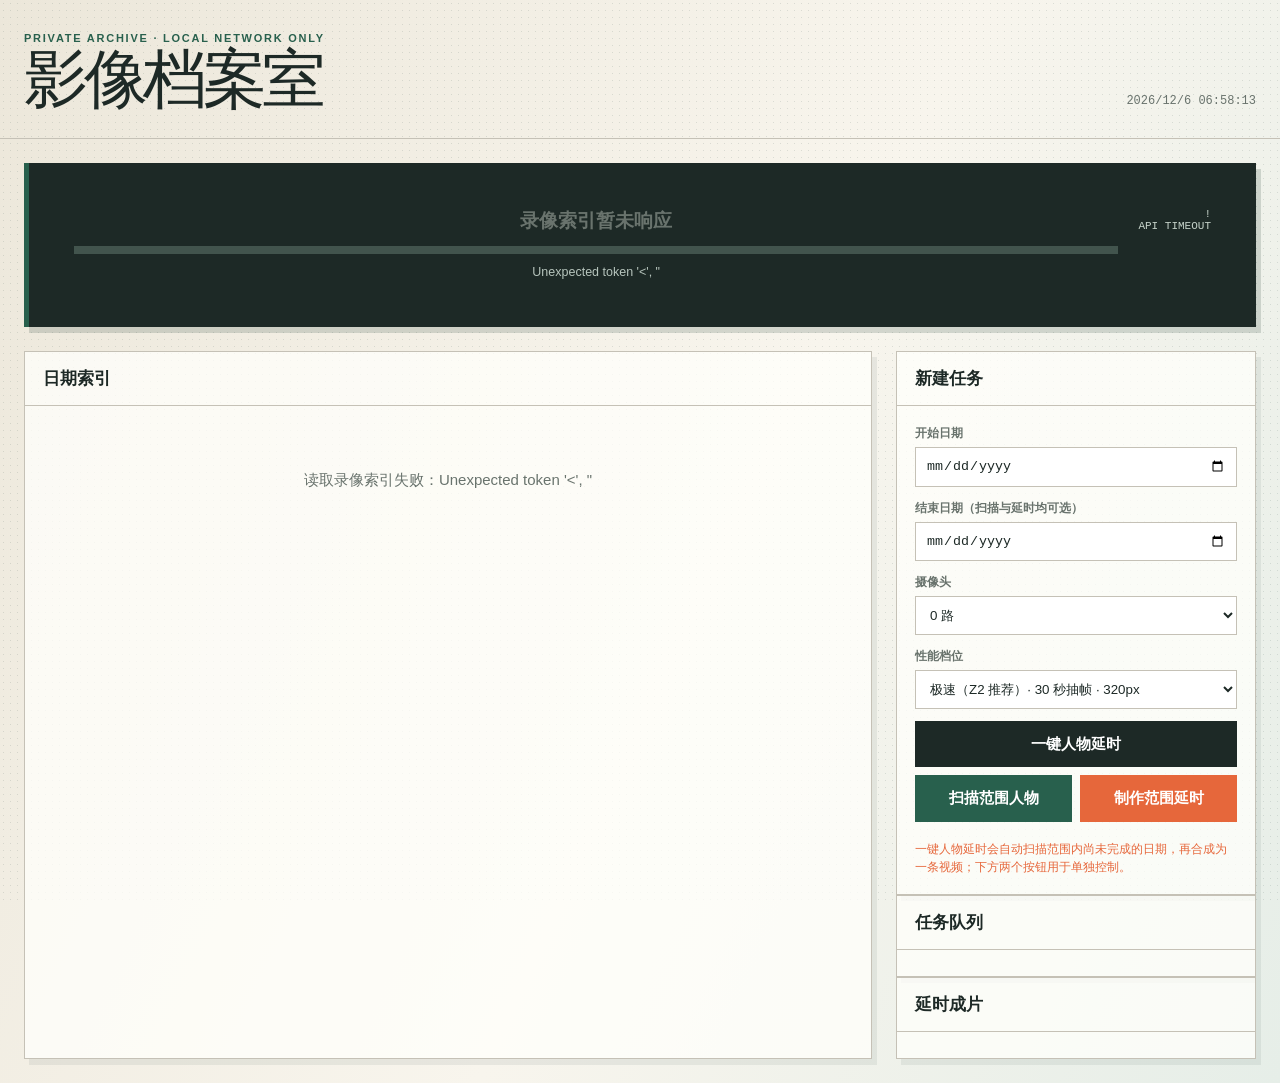
==== app/web/index.html @ 2af77c61 "Surface completed timelapse videos" ====
<!doctype html>
<html lang="zh-CN">
<head>
  <meta charset="utf-8"><meta name="viewport" content="width=device-width,initial-scale=1"><title>影像档案室</title>
  <style>
    :root{--ink:#1d2926;--paper:#f5f1e8;--line:#c5c1b6;--moss:#28604d;--sun:#e6673b;--cream:#fffdf7;--muted:#69736d;--gold:#edbd62}*{box-sizing:border-box}body{margin:0;background:linear-gradient(115deg,#ece7da,#f8f5ed 55%,#e6eee8);color:var(--ink);font:15px/1.5 "Avenir Next","PingFang SC",sans-serif}body:before{content:"";position:fixed;inset:0;opacity:.14;pointer-events:none;background-image:radial-gradient(#315047 .65px,transparent .7px);background-size:7px 7px}header{position:relative;padding:30px max(24px,calc((100vw - 1280px)/2));display:flex;justify-content:space-between;align-items:end;border-bottom:1px solid var(--line)}.eyebrow{color:var(--moss);font-size:11px;font-weight:800;letter-spacing:.16em}.clock{font:12px monospace;color:var(--muted)}h1{font:clamp(38px,5vw,66px)/.88 "Iowan Old Style","Palatino Linotype",serif;letter-spacing:-.07em;margin:5px 0 0}main{position:relative;max-width:1280px;margin:auto;padding:24px;display:grid;grid-template-columns:minmax(0,1fr) 360px;gap:24px}.panel{background:rgba(255,255,252,.76);border:1px solid var(--line);box-shadow:5px 6px 0 rgba(48,71,61,.08)}.panel h2{margin:0;padding:15px 18px;border-bottom:1px solid var(--line);font:700 17px "Iowan Old Style",serif}.mission{grid-column:1/-1;background:var(--ink);color:#f6f1e6;padding:20px 22px;display:grid;grid-template-columns:1fr auto;gap:20px;border-left:5px solid var(--sun);box-shadow:5px 6px 0 rgba(48,71,61,.18)}.mission.empty{border-left-color:var(--moss)}.mission b{font:700 19px "Iowan Old Style",serif}.mission small{color:#b7c5bd}.progress{height:8px;background:#42544d;margin:12px 0 6px;overflow:hidden}.progress i{display:block;height:100%;background:linear-gradient(90deg,var(--gold),var(--sun));transition:width .35s}.metric{text-align:right;font:700 34px/1 "Iowan Old Style",serif}.metric small{display:block;font:11px monospace;color:#c6d3ca}.dates{display:grid;grid-template-columns:repeat(auto-fill,minmax(150px,1fr));gap:1px;background:var(--line)}button{font:inherit}.date{padding:15px;border:0;background:var(--paper);text-align:left;cursor:pointer;transition:.16s}.date:hover,.date.active{background:#dceade;transform:translate(-2px,-2px);box-shadow:3px 3px 0 var(--moss)}.date strong{display:block;font:600 17px "Iowan Old Style",serif}.date small{color:var(--muted)}.state{display:inline-block;margin:5px 0 2px;padding:2px 6px;border-radius:99px;font:800 10px/1.25 "Avenir Next","PingFang SC",sans-serif;letter-spacing:.03em;background:#e6e6df;color:#52625a}.state.completed{background:#b6d9be;color:#174d37}.state.partial{background:#f7d49d;color:#704f12}.state.scanning{background:#f3b3a0;color:#77341f}.state.queued{background:#d6e3ef;color:#31546e}.state.exported{background:#f8d9a0;color:#704509}.details{min-height:320px;padding:18px}.empty{color:var(--muted);padding:45px;text-align:center}.event{display:grid;grid-template-columns:112px 1fr;gap:12px;padding:10px 0;border-bottom:1px dashed var(--line)}.event img{width:112px;height:68px;object-fit:cover;background:#d8d5ca}video{width:100%;max-height:360px;background:#17231f;margin:8px 0}.form{padding:18px;display:grid;gap:12px}label{display:grid;gap:5px;color:var(--muted);font-size:12px;font-weight:700}select,input{padding:10px;border:1px solid var(--line);background:white;color:var(--ink)}.actions{display:grid;grid-template-columns:1fr 1fr;gap:8px}.action{border:0;padding:12px;color:white;background:var(--moss);font-weight:800;cursor:pointer}.action.export{background:var(--sun)}button:disabled{opacity:.45;cursor:not-allowed}.notice{margin:0 18px 18px;color:var(--sun);font-size:12px}.tasks,.timelapses{padding:8px 18px 18px;max-height:390px;overflow:auto}.task,.timelapse{padding:12px 0;border-bottom:1px dashed var(--line)}.task b,.timelapse b{font-size:13px}.timelapse{display:grid;grid-template-columns:1fr auto;gap:8px;align-items:center}.timelapse small{display:block;color:var(--muted);font:11px monospace}.watch{padding:5px 8px;border:1px solid var(--moss);color:var(--moss);font-size:11px;font-weight:800;text-decoration:none;white-space:nowrap}.tag{padding:2px 6px;border-radius:99px;font-size:10px;background:#e6e6df}.tag.running{background:#f7d49d}.tag.completed{background:#b6d9be}.tag.failed,.tag.cancelled,.tag.interrupted{background:#f2b6a5}.cancel{float:right;border:1px solid var(--sun);color:var(--sun);background:transparent;padding:3px 7px;cursor:pointer;font-size:11px}.mini{display:flex;justify-content:space-between;gap:8px;font:11px monospace;color:var(--muted);margin-top:6px}@media(max-width:800px){main{grid-template-columns:1fr}.mission{grid-template-columns:1fr}.metric{text-align:left}header{align-items:start;flex-direction:column;gap:12px}}
  </style>
</head>
<body>
  <header><div><div class="eyebrow">PRIVATE ARCHIVE · LOCAL NETWORK ONLY</div><h1>影像档案室</h1></div><div class="clock" id="clock"></div></header>
  <main>
    <section id="mission" class="mission empty"><div><b>等待你的第一项指令</b><div class="progress"><i style="width:0%"></i></div><small>选择日期并开始扫描，系统会显示实时进度和预计剩余时间。</small></div><div class="metric">—<small>NO ACTIVE TASK</small></div></section>
    <section class="panel"><h2>日期索引 <small id="dateCount"></small></h2><div class="dates" id="dates"></div><div class="details" id="details"><div class="empty">正在读取录像日期索引…</div></div></section>
    <aside>
      <section class="panel"><h2>新建任务</h2><div class="form"><label>开始日期<input id="dateSelect" type="date"></label><label>结束日期（扫描与延时均可选）<input id="endDate" type="date"></label><label>摄像头<select id="cameraSelect"><option value="0">0 路</option><option value="10">10 路</option><option value="legacy">历史录像（无摄像头编号）</option></select></label><label>性能档位<select id="profile"><option value="turbo" selected>极速（Z2 推荐）· 30 秒抽帧 · 320px</option><option value="balanced">平衡 · 10 秒抽帧 · 416px</option><option value="precise">精细 · 5 秒抽帧 · 640px</option></select></label><div class="actions"><button class="action oneclick" id="timelapse" style="grid-column:1/-1;background:#1d2926">一键人物延时</button><button class="action" id="scan">扫描范围人物</button><button class="action export" id="export">制作范围延时</button></div></div><p class="notice" id="notice">一键人物延时会自动扫描范围内尚未完成的日期，再合成为一条视频；下方两个按钮用于单独控制。</p></section>
      <section class="panel"><h2>任务队列</h2><div class="tasks" id="tasks"></div></section>
      <section class="panel"><h2>延时成片 <small id="timelapseCount"></small></h2><div class="timelapses" id="timelapses"></div></section>
    </aside>
  </main>
  <script>
    let overview={dates:[],tasks:[],profiles:{},diagnostics:{}},selected='',detailSignature='';const $=s=>document.querySelector(s),fmt=d=>`${d.slice(0,4)}.${d.slice(4,6)}.${d.slice(6)}`,inputDate=d=>`${d.slice(0,4)}-${d.slice(4,6)}-${d.slice(6)}`;
    const time=s=>s==null?'计算中':s<60?`${Math.ceil(s)} 秒`:`${Math.floor(s/60)} 分 ${Math.ceil(s%60)} 秒`;
    const elapsed=(task,progress)=>Math.max(progress?.elapsed_seconds||0,(Date.now()-new Date(task.created_at).getTime())/1000,0);
    async function api(url,opts={}){const controller=new AbortController(),timer=setTimeout(()=>controller.abort(),15000);try{const r=await fetch(url,{...opts,signal:controller.signal,cache:'no-store'}),d=await r.json();if(!r.ok)throw Error(d.error||'请求失败');return d}finally{clearTimeout(timer)}}
    async function load(){try{overview=await api('/api/overview');render();const day=overview.dates.find(item=>item.date===selected),signature=day&&`${day.events}:${day.ready}:${day.scan_status}`;if(selected&&signature&&signature!==detailSignature)showDate(selected)}catch(e){const message=e.name==='AbortError'?'接口 15 秒未响应。请打开 /api/health 检查容器状态，或查看容器日志。':e.message;$('#mission').className='mission empty';$('#mission').innerHTML=`<div><b>录像索引暂未响应</b><div class="progress"><i style="width:0%"></i></div><small>${message}</small></div><div class="metric">!<small>API TIMEOUT</small></div>`;$('#details').innerHTML=`<div class="empty">读取录像索引失败：${message}</div>`}}
    function active(){return overview.tasks.find(t=>t.status==='running')}
    function render(){const run=active(),p=run?.progress||{},phase=p.phase==='exporting'?'正在合成延时视频':p.phase==='starting'?'正在准备扫描':'正在扫描人物',d=overview.diagnostics||{},visible=overview.dates.slice(0,60),source=overview.indexing?`${d.message||'正在后台建立录像索引…'} 页面会自动刷新。`:d.available?`容器看到 ${d.mp4_files||0} 个 MP4，其中 ${d.recognized_files||0} 个文件名可识别。`:`${d.message||'录像源诊断尚未返回'}`;$('#mission').className='mission'+(run?'':' empty');$('#mission').innerHTML=run?`<div><b>${phase} · ${fmt(run.date)}${run.camera?' · '+run.camera+'路':''}</b><div class="progress"><i style="width:${p.percent||0}%"></i></div><small>${p.current_file||'正在准备文件…'}<br>文件 ${p.file_index||0}/${p.total_files||'?'} · 抽帧 ${p.samples||p.frames||0}/${p.estimated_samples||'?'} · YOLO ${p.yolo_inferences||0} 次 · ETA ${time(p.eta_seconds)}</small></div><div class="metric">${p.percent??0}%<small id="elapsed">${time(elapsed(run,p))} 已运行</small></div>`:`<div><b>${overview.indexing?'正在建立录像索引':'等待你的第一项指令'}</b><div class="progress"><i style="width:${overview.indexing?35:0}%"></i></div><small>${source}</small></div><div class="metric">${overview.indexing?'…':'—'}<small>${overview.indexing?'INDEXING':'NO ACTIVE TASK'}</small></div>`;$('#dateCount').textContent=overview.dates.length?`· 最近 60 / 共 ${overview.dates.length} 天`:'';$('#dates').innerHTML=visible.map(d=>`<button class="date ${d.date===selected?'active':''}" data-date="${d.date}"><strong>${fmt(d.date)}</strong><small>${d.ready?`${d.events} 个事件 · ${d.cameras.join('/')} 路`:'待扫描'}</small></button>`).join('')||`<div class="empty">${overview.indexing?'正在读取历史录像日期，完成后会自动显示。':`未建立日期索引。${source}`}</div>`;if(!$('#dateSelect').value&&overview.dates[0])$('#dateSelect').value=inputDate(overview.dates[0].date);$('#tasks').innerHTML=overview.tasks.map(t=>{const q=t.progress||{};return `<div class="task"><b>${t.kind==='scan'?'人物扫描':'延时导出'} · ${fmt(t.date)}${t.camera?' · '+t.camera+'路':''}</b>${t.status==='running'?`<button class="cancel" data-cancel="${t.id}">取消</button>`:''}<br><span class="tag ${t.status}">${t.status}</span> <small>${t.created_at}</small>${t.status==='running'?`<div class="mini"><span>${q.current_file||'准备中'}</span><span>${q.percent??0}%</span></div>`:''}</div>`}).join('')||'<div class="empty">尚无任务</div>';document.querySelectorAll('[data-date]').forEach(x=>x.onclick=()=>showDate(x.dataset.date));document.querySelectorAll('[data-cancel]').forEach(x=>x.onclick=()=>cancel(x.dataset.cancel));$('#scan').disabled=!!run||overview.indexing;$('#export').disabled=!!run||overview.indexing}
    async function showDate(date,offset=0){selected=date;$('#dateSelect').value=inputDate(date);render();const data=await api('/api/date/'+date);const groups=data.events.events||{};const events=Object.entries(groups).flatMap(([camera,list])=>list.map(e=>({...e,camera}))).sort((a,b)=>b.start.localeCompare(a.start)),page=events.slice(offset,offset+50);const clips=data.exports.map(item=>`<video controls preload="metadata" src="/media/${encodeURIComponent(item.name)}"></video><small>${rangeLabel(item)} · ${item.camera} 路 · ${fileSize(item.size_bytes)}</small>`).join('');const rows=page.map(e=>`<div class="event"><img loading="lazy" src="/media/${e.thumbnail}" alt="事件缩略图"><div><b>${e.camera} 路 · ${e.start.slice(11)} — ${e.end.slice(11)}</b><br><small>检测命中 ${e.hits} 次</small></div></div>`).join('');const more=offset+page.length<events.length?`<button class="action" id="moreEvents">加载更多（已显示 ${offset+page.length}/${events.length}）</button>`:'';$('#details').innerHTML=`<h2>${fmt(date)} · 人物事件 ${events.length} 段</h2>${clips||''}<div>${rows||'<div class="empty">尚未扫描或没有检测到人物</div>'}</div>${more}`;const day=overview.dates.find(item=>item.date===date);detailSignature=day&&`${day.events}:${day.ready}:${day.scan_status}`;const button=$('#moreEvents');if(button)button.onclick=()=>showDate(date,offset+50)}
    async function task(kind){try{const date=$('#dateSelect').value.replaceAll('-',''),end_date=$('#endDate').value.replaceAll('-','');if(!date)throw Error('请选择开始日期');$('#notice').textContent='正在创建任务…';const result=await api('/api/tasks',{method:'POST',headers:{'Content-Type':'application/json'},body:JSON.stringify({kind,date,end_date,camera:$('#cameraSelect').value,profile:$('#profile').value})});$('#notice').textContent=kind==='timelapse'?`一键计划已创建：先扫描 ${result.scan_created} 个日期，再合成 1 条范围延时视频。`:kind==='scan'?`已将 ${result.created} 个有录像的日期加入扫描队列。`:`已将 ${result.dates.length} 个日期的事件合并到延时任务。`;await load()}catch(e){$('#notice').textContent=e.message}}
    async function cancel(id){if(!confirm('确定停止当前任务吗？已完成的结果会保留。'))return;try{await api('/api/tasks/'+id,{method:'DELETE'});$('#notice').textContent='正在停止任务…';await load()}catch(e){$('#notice').textContent=e.message}}
    $('#timelapse').onclick=()=>task('timelapse');$('#scan').onclick=()=>task('scan');$('#export').onclick=()=>task('export');$('#dateSelect').onchange=()=>{const date=$('#dateSelect').value.replaceAll('-','');if(date)showDate(date)};setInterval(load,5000);load();setInterval(()=>{const run=active();if(run&&$('#elapsed'))$('#elapsed').textContent=`${time(elapsed(run,run.progress))} 已运行`;$('#clock').textContent=new Date().toLocaleString('zh-CN',{hour12:false})},1000);
  </script>
  <script>
    const baseRender=render;
    const scanStateText=d=>{const count=d.total_files?` · ${d.processed_files}/${d.total_files} 文件`:'';return d.scan_status==='completed'?`已完成${count}`:d.scan_status==='partial'?`部分完成${count}`:d.scan_status==='scanning'?`扫描中${count}`:d.scan_status==='queued'?'已排队':'待扫描'};
    render=()=>{baseRender();document.querySelectorAll('[data-date]').forEach(button=>{const day=overview.dates.find(item=>item.date===button.dataset.date),note=button.querySelector('small');if(!day)return;const badge=document.createElement('span');badge.className=`state ${day.scan_status}`;badge.textContent=scanStateText(day);note.before(badge);note.textContent=day.events?`${day.events} 个事件 · ${day.cameras.join('/')} 路`:'尚未检测到人物事件'});const selectedDay=overview.dates.find(item=>item.date===$('#dateSelect').value.replaceAll('-',''));$('#scan').disabled=!!active()||['completed','queued','scanning'].includes(selectedDay?.scan_status)};
    const renderWithStates=render;render=()=>{renderWithStates();$('#timelapse').disabled=!!active();$('#export').disabled=!!active()};
    const renderWithLibrary=render;
    const rangeLabel=item=>item.start_date===item.end_date?fmt(item.start_date):`${fmt(item.start_date)} — ${fmt(item.end_date)}`;
    const fileSize=size=>size>=1024*1024*1024?`${(size/1024/1024/1024).toFixed(1)} GB`:`${Math.max(1,size/1024/1024).toFixed(1)} MB`;
    render=()=>{renderWithLibrary();document.querySelectorAll('[data-date]').forEach(button=>{const day=overview.dates.find(item=>item.date===button.dataset.date);if(!day||!day.timelapse_count)return;const badge=document.createElement('span');badge.className='state exported';badge.textContent=`已成片 ${day.timelapse_count}`;button.querySelector('small').before(badge)});const items=overview.timelapses||[];$('#timelapseCount').textContent=items.length?`· ${items.length} 条`:'';$('#timelapses').innerHTML=items.slice(0,12).map(item=>`<div class="timelapse"><div><b>${rangeLabel(item)} · ${item.camera} 路</b><small>${fileSize(item.size_bytes)} · ${item.created_at.replace('T',' ')}</small></div><a class="watch" target="_blank" rel="noopener" href="/media/${encodeURIComponent(item.name)}">立即观看</a></div>`).join('')||'<div class="empty">完成延时制作后，成片会显示在这里。</div>'};
    const archiveProfile=document.querySelector('#profile');if(!archiveProfile.querySelector('[value="archive"]'))archiveProfile.insertAdjacentHTML('afterbegin','<option value="archive">超极速（历史回放）· 120 秒抽帧 · 256px</option>');
  </script>
</body>
</html>
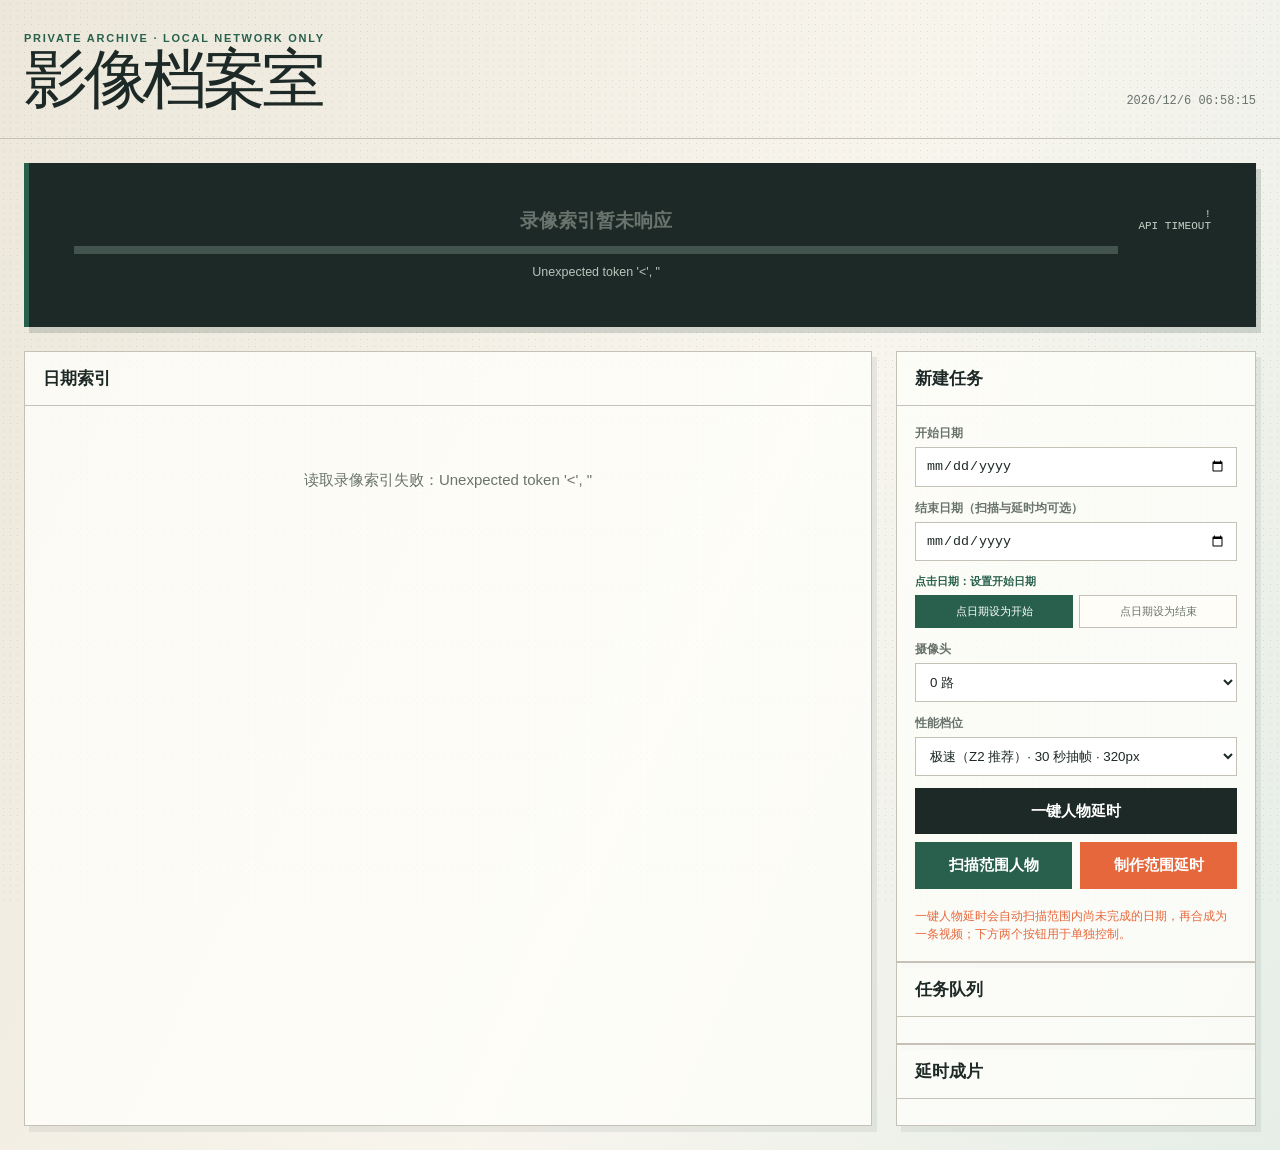
==== commit 15cb0950: "Stabilize dashboard refresh and range picking" ====
--- a/app/web/index.html
+++ b/app/web/index.html
@@ -3,7 +3,7 @@
 <head>
   <meta charset="utf-8"><meta name="viewport" content="width=device-width,initial-scale=1"><title>影像档案室</title>
   <style>
-    :root{--ink:#1d2926;--paper:#f5f1e8;--line:#c5c1b6;--moss:#28604d;--sun:#e6673b;--cream:#fffdf7;--muted:#69736d;--gold:#edbd62}*{box-sizing:border-box}body{margin:0;background:linear-gradient(115deg,#ece7da,#f8f5ed 55%,#e6eee8);color:var(--ink);font:15px/1.5 "Avenir Next","PingFang SC",sans-serif}body:before{content:"";position:fixed;inset:0;opacity:.14;pointer-events:none;background-image:radial-gradient(#315047 .65px,transparent .7px);background-size:7px 7px}header{position:relative;padding:30px max(24px,calc((100vw - 1280px)/2));display:flex;justify-content:space-between;align-items:end;border-bottom:1px solid var(--line)}.eyebrow{color:var(--moss);font-size:11px;font-weight:800;letter-spacing:.16em}.clock{font:12px monospace;color:var(--muted)}h1{font:clamp(38px,5vw,66px)/.88 "Iowan Old Style","Palatino Linotype",serif;letter-spacing:-.07em;margin:5px 0 0}main{position:relative;max-width:1280px;margin:auto;padding:24px;display:grid;grid-template-columns:minmax(0,1fr) 360px;gap:24px}.panel{background:rgba(255,255,252,.76);border:1px solid var(--line);box-shadow:5px 6px 0 rgba(48,71,61,.08)}.panel h2{margin:0;padding:15px 18px;border-bottom:1px solid var(--line);font:700 17px "Iowan Old Style",serif}.mission{grid-column:1/-1;background:var(--ink);color:#f6f1e6;padding:20px 22px;display:grid;grid-template-columns:1fr auto;gap:20px;border-left:5px solid var(--sun);box-shadow:5px 6px 0 rgba(48,71,61,.18)}.mission.empty{border-left-color:var(--moss)}.mission b{font:700 19px "Iowan Old Style",serif}.mission small{color:#b7c5bd}.progress{height:8px;background:#42544d;margin:12px 0 6px;overflow:hidden}.progress i{display:block;height:100%;background:linear-gradient(90deg,var(--gold),var(--sun));transition:width .35s}.metric{text-align:right;font:700 34px/1 "Iowan Old Style",serif}.metric small{display:block;font:11px monospace;color:#c6d3ca}.dates{display:grid;grid-template-columns:repeat(auto-fill,minmax(150px,1fr));gap:1px;background:var(--line)}button{font:inherit}.date{padding:15px;border:0;background:var(--paper);text-align:left;cursor:pointer;transition:.16s}.date:hover,.date.active{background:#dceade;transform:translate(-2px,-2px);box-shadow:3px 3px 0 var(--moss)}.date strong{display:block;font:600 17px "Iowan Old Style",serif}.date small{color:var(--muted)}.state{display:inline-block;margin:5px 0 2px;padding:2px 6px;border-radius:99px;font:800 10px/1.25 "Avenir Next","PingFang SC",sans-serif;letter-spacing:.03em;background:#e6e6df;color:#52625a}.state.completed{background:#b6d9be;color:#174d37}.state.partial{background:#f7d49d;color:#704f12}.state.scanning{background:#f3b3a0;color:#77341f}.state.queued{background:#d6e3ef;color:#31546e}.state.exported{background:#f8d9a0;color:#704509}.details{min-height:320px;padding:18px}.empty{color:var(--muted);padding:45px;text-align:center}.event{display:grid;grid-template-columns:112px 1fr;gap:12px;padding:10px 0;border-bottom:1px dashed var(--line)}.event img{width:112px;height:68px;object-fit:cover;background:#d8d5ca}video{width:100%;max-height:360px;background:#17231f;margin:8px 0}.form{padding:18px;display:grid;gap:12px}label{display:grid;gap:5px;color:var(--muted);font-size:12px;font-weight:700}select,input{padding:10px;border:1px solid var(--line);background:white;color:var(--ink)}.actions{display:grid;grid-template-columns:1fr 1fr;gap:8px}.action{border:0;padding:12px;color:white;background:var(--moss);font-weight:800;cursor:pointer}.action.export{background:var(--sun)}button:disabled{opacity:.45;cursor:not-allowed}.notice{margin:0 18px 18px;color:var(--sun);font-size:12px}.tasks,.timelapses{padding:8px 18px 18px;max-height:390px;overflow:auto}.task,.timelapse{padding:12px 0;border-bottom:1px dashed var(--line)}.task b,.timelapse b{font-size:13px}.timelapse{display:grid;grid-template-columns:1fr auto;gap:8px;align-items:center}.timelapse small{display:block;color:var(--muted);font:11px monospace}.watch{padding:5px 8px;border:1px solid var(--moss);color:var(--moss);font-size:11px;font-weight:800;text-decoration:none;white-space:nowrap}.tag{padding:2px 6px;border-radius:99px;font-size:10px;background:#e6e6df}.tag.running{background:#f7d49d}.tag.completed{background:#b6d9be}.tag.failed,.tag.cancelled,.tag.interrupted{background:#f2b6a5}.cancel{float:right;border:1px solid var(--sun);color:var(--sun);background:transparent;padding:3px 7px;cursor:pointer;font-size:11px}.mini{display:flex;justify-content:space-between;gap:8px;font:11px monospace;color:var(--muted);margin-top:6px}@media(max-width:800px){main{grid-template-columns:1fr}.mission{grid-template-columns:1fr}.metric{text-align:left}header{align-items:start;flex-direction:column;gap:12px}}
+    :root{--ink:#1d2926;--paper:#f5f1e8;--line:#c5c1b6;--moss:#28604d;--sun:#e6673b;--cream:#fffdf7;--muted:#69736d;--gold:#edbd62}*{box-sizing:border-box}body{margin:0;background:linear-gradient(115deg,#ece7da,#f8f5ed 55%,#e6eee8);color:var(--ink);font:15px/1.5 "Avenir Next","PingFang SC",sans-serif}body:before{content:"";position:fixed;inset:0;opacity:.14;pointer-events:none;background-image:radial-gradient(#315047 .65px,transparent .7px);background-size:7px 7px}header{position:relative;padding:30px max(24px,calc((100vw - 1280px)/2));display:flex;justify-content:space-between;align-items:end;border-bottom:1px solid var(--line)}.eyebrow{color:var(--moss);font-size:11px;font-weight:800;letter-spacing:.16em}.clock{font:12px monospace;color:var(--muted)}h1{font:clamp(38px,5vw,66px)/.88 "Iowan Old Style","Palatino Linotype",serif;letter-spacing:-.07em;margin:5px 0 0}main{position:relative;max-width:1280px;margin:auto;padding:24px;display:grid;grid-template-columns:minmax(0,1fr) 360px;gap:24px}.panel{background:rgba(255,255,252,.76);border:1px solid var(--line);box-shadow:5px 6px 0 rgba(48,71,61,.08)}.panel h2{margin:0;padding:15px 18px;border-bottom:1px solid var(--line);font:700 17px "Iowan Old Style",serif}.mission{grid-column:1/-1;background:var(--ink);color:#f6f1e6;padding:20px 22px;display:grid;grid-template-columns:1fr auto;gap:20px;border-left:5px solid var(--sun);box-shadow:5px 6px 0 rgba(48,71,61,.18)}.mission.empty{border-left-color:var(--moss)}.mission b{font:700 19px "Iowan Old Style",serif}.mission small{color:#b7c5bd}.progress{height:8px;background:#42544d;margin:12px 0 6px;overflow:hidden}.progress i{display:block;height:100%;background:linear-gradient(90deg,var(--gold),var(--sun));transition:width .35s}.metric{text-align:right;font:700 34px/1 "Iowan Old Style",serif}.metric small{display:block;font:11px monospace;color:#c6d3ca}.dates{display:grid;grid-template-columns:repeat(auto-fill,minmax(150px,1fr));gap:1px;background:var(--line)}button{font:inherit}.date{padding:15px;border:0;background:var(--paper);text-align:left;cursor:pointer;transition:.16s}.date:hover,.date.active{background:#dceade;transform:translate(-2px,-2px);box-shadow:3px 3px 0 var(--moss)}.date strong{display:block;font:600 17px "Iowan Old Style",serif}.date small{color:var(--muted)}.state{display:inline-block;margin:5px 0 2px;padding:2px 6px;border-radius:99px;font:800 10px/1.25 "Avenir Next","PingFang SC",sans-serif;letter-spacing:.03em;background:#e6e6df;color:#52625a}.state.completed{background:#b6d9be;color:#174d37}.state.partial{background:#f7d49d;color:#704f12}.state.scanning{background:#f3b3a0;color:#77341f}.state.queued{background:#d6e3ef;color:#31546e}.state.exported{background:#f8d9a0;color:#704509}.details{min-height:320px;padding:18px}.empty{color:var(--muted);padding:45px;text-align:center}.event{display:grid;grid-template-columns:112px 1fr;gap:12px;padding:10px 0;border-bottom:1px dashed var(--line)}.event img{width:112px;height:68px;object-fit:cover;background:#d8d5ca}video{width:100%;max-height:360px;background:#17231f;margin:8px 0}.form{padding:18px;display:grid;gap:12px}label{display:grid;gap:5px;color:var(--muted);font-size:12px;font-weight:700}select,input{padding:10px;border:1px solid var(--line);background:white;color:var(--ink)}.range-picker{display:grid;gap:6px}.range-hint{font-size:11px;color:var(--moss);font-weight:800}.range-actions{display:grid;grid-template-columns:1fr 1fr;gap:6px}.range-target{border:1px solid var(--line);padding:7px;background:var(--cream);color:var(--muted);font-size:11px;cursor:pointer}.range-target.active{background:var(--moss);border-color:var(--moss);color:white}.actions{display:grid;grid-template-columns:1fr 1fr;gap:8px}.action{border:0;padding:12px;color:white;background:var(--moss);font-weight:800;cursor:pointer}.action.export{background:var(--sun)}button:disabled{opacity:.45;cursor:not-allowed}.notice{margin:0 18px 18px;color:var(--sun);font-size:12px}.tasks,.timelapses{padding:8px 18px 18px;max-height:390px;overflow:auto}.task,.timelapse{padding:12px 0;border-bottom:1px dashed var(--line)}.task b,.timelapse b{font-size:13px}.timelapse{display:grid;grid-template-columns:1fr auto;gap:8px;align-items:center}.timelapse small{display:block;color:var(--muted);font:11px monospace}.watch{padding:5px 8px;border:1px solid var(--moss);color:var(--moss);font-size:11px;font-weight:800;text-decoration:none;white-space:nowrap}.tag{padding:2px 6px;border-radius:99px;font-size:10px;background:#e6e6df}.tag.running{background:#f7d49d}.tag.completed{background:#b6d9be}.tag.failed,.tag.cancelled,.tag.interrupted{background:#f2b6a5}.cancel{float:right;border:1px solid var(--sun);color:var(--sun);background:transparent;padding:3px 7px;cursor:pointer;font-size:11px}.mini{display:flex;justify-content:space-between;gap:8px;font:11px monospace;color:var(--muted);margin-top:6px}@media(max-width:800px){main{grid-template-columns:1fr}.mission{grid-template-columns:1fr}.metric{text-align:left}header{align-items:start;flex-direction:column;gap:12px}}
   </style>
 </head>
 <body>
@@ -12,34 +12,41 @@
     <section id="mission" class="mission empty"><div><b>等待你的第一项指令</b><div class="progress"><i style="width:0%"></i></div><small>选择日期并开始扫描，系统会显示实时进度和预计剩余时间。</small></div><div class="metric">—<small>NO ACTIVE TASK</small></div></section>
     <section class="panel"><h2>日期索引 <small id="dateCount"></small></h2><div class="dates" id="dates"></div><div class="details" id="details"><div class="empty">正在读取录像日期索引…</div></div></section>
     <aside>
-      <section class="panel"><h2>新建任务</h2><div class="form"><label>开始日期<input id="dateSelect" type="date"></label><label>结束日期（扫描与延时均可选）<input id="endDate" type="date"></label><label>摄像头<select id="cameraSelect"><option value="0">0 路</option><option value="10">10 路</option><option value="legacy">历史录像（无摄像头编号）</option></select></label><label>性能档位<select id="profile"><option value="turbo" selected>极速（Z2 推荐）· 30 秒抽帧 · 320px</option><option value="balanced">平衡 · 10 秒抽帧 · 416px</option><option value="precise">精细 · 5 秒抽帧 · 640px</option></select></label><div class="actions"><button class="action oneclick" id="timelapse" style="grid-column:1/-1;background:#1d2926">一键人物延时</button><button class="action" id="scan">扫描范围人物</button><button class="action export" id="export">制作范围延时</button></div></div><p class="notice" id="notice">一键人物延时会自动扫描范围内尚未完成的日期，再合成为一条视频；下方两个按钮用于单独控制。</p></section>
+      <section class="panel"><h2>新建任务</h2><div class="form"><label>开始日期<input id="dateSelect" type="date"></label><label>结束日期（扫描与延时均可选）<input id="endDate" type="date"></label><div class="range-picker"><span class="range-hint" id="rangeHint">点击日期：设置开始日期</span><div class="range-actions"><button class="range-target active" type="button" data-range-target="start">点日期设为开始</button><button class="range-target" type="button" data-range-target="end">点日期设为结束</button></div></div><label>摄像头<select id="cameraSelect"><option value="0">0 路</option><option value="10">10 路</option><option value="legacy">历史录像（无摄像头编号）</option></select></label><label>性能档位<select id="profile"><option value="archive">超极速（历史回放）· 120 秒抽帧 · 256px</option><option value="turbo" selected>极速（Z2 推荐）· 30 秒抽帧 · 320px</option><option value="balanced">平衡 · 10 秒抽帧 · 416px</option><option value="precise">精细 · 5 秒抽帧 · 640px</option></select></label><div class="actions"><button class="action" id="timelapse" style="grid-column:1/-1;background:#1d2926">一键人物延时</button><button class="action" id="scan">扫描范围人物</button><button class="action export" id="export">制作范围延时</button></div></div><p class="notice" id="notice">一键人物延时会自动扫描范围内尚未完成的日期，再合成为一条视频；下方两个按钮用于单独控制。</p></section>
       <section class="panel"><h2>任务队列</h2><div class="tasks" id="tasks"></div></section>
       <section class="panel"><h2>延时成片 <small id="timelapseCount"></small></h2><div class="timelapses" id="timelapses"></div></section>
     </aside>
   </main>
   <script>
-    let overview={dates:[],tasks:[],profiles:{},diagnostics:{}},selected='',detailSignature='';const $=s=>document.querySelector(s),fmt=d=>`${d.slice(0,4)}.${d.slice(4,6)}.${d.slice(6)}`,inputDate=d=>`${d.slice(0,4)}-${d.slice(4,6)}-${d.slice(6)}`;
+    let overview={dates:[],tasks:[],profiles:{},diagnostics:{}},selected='',detailSignature='',rangeTarget='start';
+    const $=s=>document.querySelector(s),fmt=d=>`${d.slice(0,4)}.${d.slice(4,6)}.${d.slice(6)}`,inputDate=d=>`${d.slice(0,4)}-${d.slice(4,6)}-${d.slice(6)}`;
     const time=s=>s==null?'计算中':s<60?`${Math.ceil(s)} 秒`:`${Math.floor(s/60)} 分 ${Math.ceil(s%60)} 秒`;
     const elapsed=(task,progress)=>Math.max(progress?.elapsed_seconds||0,(Date.now()-new Date(task.created_at).getTime())/1000,0);
-    async function api(url,opts={}){const controller=new AbortController(),timer=setTimeout(()=>controller.abort(),15000);try{const r=await fetch(url,{...opts,signal:controller.signal,cache:'no-store'}),d=await r.json();if(!r.ok)throw Error(d.error||'请求失败');return d}finally{clearTimeout(timer)}}
-    async function load(){try{overview=await api('/api/overview');render();const day=overview.dates.find(item=>item.date===selected),signature=day&&`${day.events}:${day.ready}:${day.scan_status}`;if(selected&&signature&&signature!==detailSignature)showDate(selected)}catch(e){const message=e.name==='AbortError'?'接口 15 秒未响应。请打开 /api/health 检查容器状态，或查看容器日志。':e.message;$('#mission').className='mission empty';$('#mission').innerHTML=`<div><b>录像索引暂未响应</b><div class="progress"><i style="width:0%"></i></div><small>${message}</small></div><div class="metric">!<small>API TIMEOUT</small></div>`;$('#details').innerHTML=`<div class="empty">读取录像索引失败：${message}</div>`}}
-    function active(){return overview.tasks.find(t=>t.status==='running')}
-    function render(){const run=active(),p=run?.progress||{},phase=p.phase==='exporting'?'正在合成延时视频':p.phase==='starting'?'正在准备扫描':'正在扫描人物',d=overview.diagnostics||{},visible=overview.dates.slice(0,60),source=overview.indexing?`${d.message||'正在后台建立录像索引…'} 页面会自动刷新。`:d.available?`容器看到 ${d.mp4_files||0} 个 MP4，其中 ${d.recognized_files||0} 个文件名可识别。`:`${d.message||'录像源诊断尚未返回'}`;$('#mission').className='mission'+(run?'':' empty');$('#mission').innerHTML=run?`<div><b>${phase} · ${fmt(run.date)}${run.camera?' · '+run.camera+'路':''}</b><div class="progress"><i style="width:${p.percent||0}%"></i></div><small>${p.current_file||'正在准备文件…'}<br>文件 ${p.file_index||0}/${p.total_files||'?'} · 抽帧 ${p.samples||p.frames||0}/${p.estimated_samples||'?'} · YOLO ${p.yolo_inferences||0} 次 · ETA ${time(p.eta_seconds)}</small></div><div class="metric">${p.percent??0}%<small id="elapsed">${time(elapsed(run,p))} 已运行</small></div>`:`<div><b>${overview.indexing?'正在建立录像索引':'等待你的第一项指令'}</b><div class="progress"><i style="width:${overview.indexing?35:0}%"></i></div><small>${source}</small></div><div class="metric">${overview.indexing?'…':'—'}<small>${overview.indexing?'INDEXING':'NO ACTIVE TASK'}</small></div>`;$('#dateCount').textContent=overview.dates.length?`· 最近 60 / 共 ${overview.dates.length} 天`:'';$('#dates').innerHTML=visible.map(d=>`<button class="date ${d.date===selected?'active':''}" data-date="${d.date}"><strong>${fmt(d.date)}</strong><small>${d.ready?`${d.events} 个事件 · ${d.cameras.join('/')} 路`:'待扫描'}</small></button>`).join('')||`<div class="empty">${overview.indexing?'正在读取历史录像日期，完成后会自动显示。':`未建立日期索引。${source}`}</div>`;if(!$('#dateSelect').value&&overview.dates[0])$('#dateSelect').value=inputDate(overview.dates[0].date);$('#tasks').innerHTML=overview.tasks.map(t=>{const q=t.progress||{};return `<div class="task"><b>${t.kind==='scan'?'人物扫描':'延时导出'} · ${fmt(t.date)}${t.camera?' · '+t.camera+'路':''}</b>${t.status==='running'?`<button class="cancel" data-cancel="${t.id}">取消</button>`:''}<br><span class="tag ${t.status}">${t.status}</span> <small>${t.created_at}</small>${t.status==='running'?`<div class="mini"><span>${q.current_file||'准备中'}</span><span>${q.percent??0}%</span></div>`:''}</div>`}).join('')||'<div class="empty">尚无任务</div>';document.querySelectorAll('[data-date]').forEach(x=>x.onclick=()=>showDate(x.dataset.date));document.querySelectorAll('[data-cancel]').forEach(x=>x.onclick=()=>cancel(x.dataset.cancel));$('#scan').disabled=!!run||overview.indexing;$('#export').disabled=!!run||overview.indexing}
-    async function showDate(date,offset=0){selected=date;$('#dateSelect').value=inputDate(date);render();const data=await api('/api/date/'+date);const groups=data.events.events||{};const events=Object.entries(groups).flatMap(([camera,list])=>list.map(e=>({...e,camera}))).sort((a,b)=>b.start.localeCompare(a.start)),page=events.slice(offset,offset+50);const clips=data.exports.map(item=>`<video controls preload="metadata" src="/media/${encodeURIComponent(item.name)}"></video><small>${rangeLabel(item)} · ${item.camera} 路 · ${fileSize(item.size_bytes)}</small>`).join('');const rows=page.map(e=>`<div class="event"><img loading="lazy" src="/media/${e.thumbnail}" alt="事件缩略图"><div><b>${e.camera} 路 · ${e.start.slice(11)} — ${e.end.slice(11)}</b><br><small>检测命中 ${e.hits} 次</small></div></div>`).join('');const more=offset+page.length<events.length?`<button class="action" id="moreEvents">加载更多（已显示 ${offset+page.length}/${events.length}）</button>`:'';$('#details').innerHTML=`<h2>${fmt(date)} · 人物事件 ${events.length} 段</h2>${clips||''}<div>${rows||'<div class="empty">尚未扫描或没有检测到人物</div>'}</div>${more}`;const day=overview.dates.find(item=>item.date===date);detailSignature=day&&`${day.events}:${day.ready}:${day.scan_status}`;const button=$('#moreEvents');if(button)button.onclick=()=>showDate(date,offset+50)}
-    async function task(kind){try{const date=$('#dateSelect').value.replaceAll('-',''),end_date=$('#endDate').value.replaceAll('-','');if(!date)throw Error('请选择开始日期');$('#notice').textContent='正在创建任务…';const result=await api('/api/tasks',{method:'POST',headers:{'Content-Type':'application/json'},body:JSON.stringify({kind,date,end_date,camera:$('#cameraSelect').value,profile:$('#profile').value})});$('#notice').textContent=kind==='timelapse'?`一键计划已创建：先扫描 ${result.scan_created} 个日期，再合成 1 条范围延时视频。`:kind==='scan'?`已将 ${result.created} 个有录像的日期加入扫描队列。`:`已将 ${result.dates.length} 个日期的事件合并到延时任务。`;await load()}catch(e){$('#notice').textContent=e.message}}
-    async function cancel(id){if(!confirm('确定停止当前任务吗？已完成的结果会保留。'))return;try{await api('/api/tasks/'+id,{method:'DELETE'});$('#notice').textContent='正在停止任务…';await load()}catch(e){$('#notice').textContent=e.message}}
-    $('#timelapse').onclick=()=>task('timelapse');$('#scan').onclick=()=>task('scan');$('#export').onclick=()=>task('export');$('#dateSelect').onchange=()=>{const date=$('#dateSelect').value.replaceAll('-','');if(date)showDate(date)};setInterval(load,5000);load();setInterval(()=>{const run=active();if(run&&$('#elapsed'))$('#elapsed').textContent=`${time(elapsed(run,run.progress))} 已运行`;$('#clock').textContent=new Date().toLocaleString('zh-CN',{hour12:false})},1000);
-  </script>
-  <script>
-    const baseRender=render;
     const scanStateText=d=>{const count=d.total_files?` · ${d.processed_files}/${d.total_files} 文件`:'';return d.scan_status==='completed'?`已完成${count}`:d.scan_status==='partial'?`部分完成${count}`:d.scan_status==='scanning'?`扫描中${count}`:d.scan_status==='queued'?'已排队':'待扫描'};
-    render=()=>{baseRender();document.querySelectorAll('[data-date]').forEach(button=>{const day=overview.dates.find(item=>item.date===button.dataset.date),note=button.querySelector('small');if(!day)return;const badge=document.createElement('span');badge.className=`state ${day.scan_status}`;badge.textContent=scanStateText(day);note.before(badge);note.textContent=day.events?`${day.events} 个事件 · ${day.cameras.join('/')} 路`:'尚未检测到人物事件'});const selectedDay=overview.dates.find(item=>item.date===$('#dateSelect').value.replaceAll('-',''));$('#scan').disabled=!!active()||['completed','queued','scanning'].includes(selectedDay?.scan_status)};
-    const renderWithStates=render;render=()=>{renderWithStates();$('#timelapse').disabled=!!active();$('#export').disabled=!!active()};
-    const renderWithLibrary=render;
     const rangeLabel=item=>item.start_date===item.end_date?fmt(item.start_date):`${fmt(item.start_date)} — ${fmt(item.end_date)}`;
     const fileSize=size=>size>=1024*1024*1024?`${(size/1024/1024/1024).toFixed(1)} GB`:`${Math.max(1,size/1024/1024).toFixed(1)} MB`;
-    render=()=>{renderWithLibrary();document.querySelectorAll('[data-date]').forEach(button=>{const day=overview.dates.find(item=>item.date===button.dataset.date);if(!day||!day.timelapse_count)return;const badge=document.createElement('span');badge.className='state exported';badge.textContent=`已成片 ${day.timelapse_count}`;button.querySelector('small').before(badge)});const items=overview.timelapses||[];$('#timelapseCount').textContent=items.length?`· ${items.length} 条`:'';$('#timelapses').innerHTML=items.slice(0,12).map(item=>`<div class="timelapse"><div><b>${rangeLabel(item)} · ${item.camera} 路</b><small>${fileSize(item.size_bytes)} · ${item.created_at.replace('T',' ')}</small></div><a class="watch" target="_blank" rel="noopener" href="/media/${encodeURIComponent(item.name)}">立即观看</a></div>`).join('')||'<div class="empty">完成延时制作后，成片会显示在这里。</div>'};
-    const archiveProfile=document.querySelector('#profile');if(!archiveProfile.querySelector('[value="archive"]'))archiveProfile.insertAdjacentHTML('afterbegin','<option value="archive">超极速（历史回放）· 120 秒抽帧 · 256px</option>');
+    const setContent=(selector,html,bind)=>{const node=$(selector);if(node.innerHTML===html)return;node.innerHTML=html;if(bind)bind()};
+    async function api(url,opts={}){const controller=new AbortController(),timer=setTimeout(()=>controller.abort(),15000);try{const r=await fetch(url,{...opts,signal:controller.signal,cache:'no-store'}),d=await r.json();if(!r.ok)throw Error(d.error||'请求失败');return d}finally{clearTimeout(timer)}}
+    function active(){return overview.tasks.find(t=>t.status==='running')}
+    function render(){const run=active(),p=run?.progress||{},phase=p.phase==='exporting'?'正在合成延时视频':p.phase==='starting'?'正在准备扫描':'正在扫描人物',d=overview.diagnostics||{},visible=overview.dates.slice(0,60),source=overview.indexing?`${d.message||'正在后台建立录像索引…'} 正在静默校验。`:d.available?`容器看到 ${d.mp4_files||0} 个 MP4，其中 ${d.recognized_files||0} 个文件名可识别。`:`${d.message||'录像源诊断尚未返回'}`;
+      const mission=run?`<div><b>${phase} · ${fmt(run.date)}${run.camera?' · '+run.camera+'路':''}</b><div class="progress"><i style="width:${p.percent||0}%"></i></div><small>${p.current_file||'正在准备文件…'}<br>文件 ${p.file_index||0}/${p.total_files||'?'} · 抽帧 ${p.samples||p.frames||0}/${p.estimated_samples||'?'} · YOLO ${p.yolo_inferences||0} 次 · ETA ${time(p.eta_seconds)}</small></div><div class="metric">${p.percent??0}%<small id="elapsed">${time(elapsed(run,p))} 已运行</small></div>`:`<div><b>${overview.indexing?'正在建立录像索引':'等待你的第一项指令'}</b><div class="progress"><i style="width:${overview.indexing?35:0}%"></i></div><small>${source}</small></div><div class="metric">${overview.indexing?'…':'—'}<small>${overview.indexing?'INDEXING':'NO ACTIVE TASK'}</small></div>`;
+      $('#mission').className='mission'+(run?'':' empty');setContent('#mission',mission);
+      $('#dateCount').textContent=overview.dates.length?`· 最近 60 / 共 ${overview.dates.length} 天`:'';
+      const dates=visible.map(day=>`<button class="date ${day.date===selected?'active':''}" data-date="${day.date}"><strong>${fmt(day.date)}</strong><span class="state ${day.scan_status}">${scanStateText(day)}</span>${day.timelapse_count?`<span class="state exported">已成片 ${day.timelapse_count}</span>`:''}<small>${day.events?`${day.events} 个事件 · ${day.cameras.join('/')} 路`:'尚未检测到人物事件'}</small></button>`).join('')||`<div class="empty">${overview.indexing?'正在读取历史录像日期，完成后会自动显示。':`未建立日期索引。${source}`}</div>`;
+      setContent('#dates',dates,()=>document.querySelectorAll('[data-date]').forEach(button=>button.onclick=()=>pickDate(button.dataset.date)));
+      if(!$('#dateSelect').value&&overview.dates[0])$('#dateSelect').value=inputDate(overview.dates[0].date);
+      const tasks=overview.tasks.map(task=>{const q=task.progress||{};return `<div class="task"><b>${task.kind==='scan'?'人物扫描':'延时导出'} · ${fmt(task.date)}${task.camera?' · '+task.camera+'路':''}</b>${task.status==='running'?`<button class="cancel" data-cancel="${task.id}">取消</button>`:''}<br><span class="tag ${task.status}">${task.status}</span> <small>${task.created_at}</small>${task.status==='running'?`<div class="mini"><span>${q.current_file||'准备中'}</span><span>${q.percent??0}%</span></div>`:''}</div>`}).join('')||'<div class="empty">尚无任务</div>';
+      setContent('#tasks',tasks,()=>document.querySelectorAll('[data-cancel]').forEach(button=>button.onclick=()=>cancel(button.dataset.cancel)));
+      const items=overview.timelapses||[];$('#timelapseCount').textContent=items.length?`· ${items.length} 条`:'';
+      const library=items.slice(0,12).map(item=>`<div class="timelapse"><div><b>${rangeLabel(item)} · ${item.camera} 路</b><small>${fileSize(item.size_bytes)} · ${item.created_at.replace('T',' ')}</small></div><a class="watch" target="_blank" rel="noopener" href="/media/${encodeURIComponent(item.name)}">立即观看</a></div>`).join('')||'<div class="empty">完成延时制作后，成片会显示在这里。</div>';
+      setContent('#timelapses',library);const selectedDay=overview.dates.find(day=>day.date===$('#dateSelect').value.replaceAll('-',''));$('#scan').disabled=!!run||['completed','queued','scanning'].includes(selectedDay?.scan_status);$('#timelapse').disabled=!!run;$('#export').disabled=!!run}
+    function setDateTarget(target){rangeTarget=target;$('#rangeHint').textContent=`点击日期：设置${target==='start'?'开始':'结束'}日期`;document.querySelectorAll('[data-range-target]').forEach(button=>button.classList.toggle('active',button.dataset.rangeTarget===target))}
+    function pickDate(date){if(rangeTarget==='start')$('#dateSelect').value=inputDate(date);else $('#endDate').value=inputDate(date);showDate(date)}
+    async function showDate(date,offset=0){selected=date;render();const data=await api('/api/date/'+date);if(date!==selected)return;const groups=data.events.events||{},events=Object.entries(groups).flatMap(([camera,list])=>list.map(event=>({...event,camera}))).sort((a,b)=>b.start.localeCompare(a.start)),page=events.slice(offset,offset+50),clips=data.exports.map(item=>`<video controls preload="metadata" src="/media/${encodeURIComponent(item.name)}"></video><small>${rangeLabel(item)} · ${item.camera} 路 · ${fileSize(item.size_bytes)}</small>`).join(''),rows=page.map(event=>`<div class="event"><img loading="lazy" src="/media/${event.thumbnail}" alt="事件缩略图"><div><b>${event.camera} 路 · ${event.start.slice(11)} — ${event.end.slice(11)}</b><br><small>检测命中 ${event.hits} 次</small></div></div>`).join(''),more=offset+page.length<events.length?`<button class="action" id="moreEvents">加载更多（已显示 ${offset+page.length}/${events.length}）</button>`:'';setContent('#details',`<h2>${fmt(date)} · 人物事件 ${events.length} 段</h2>${clips||''}<div>${rows||'<div class="empty">尚未扫描或没有检测到人物</div>'}</div>${more}`,()=>{const button=$('#moreEvents');if(button)button.onclick=()=>showDate(date,offset+50)});const day=overview.dates.find(item=>item.date===date);detailSignature=day&&`${day.events}:${day.ready}:${day.scan_status}:${day.timelapse_count}`}
+    async function load(){try{overview=await api('/api/overview');const day=overview.dates.find(item=>item.date===selected),signature=day&&`${day.events}:${day.ready}:${day.scan_status}:${day.timelapse_count}`;render();if(selected&&signature&&signature!==detailSignature)showDate(selected)}catch(error){const message=error.name==='AbortError'?'接口 15 秒未响应。请打开 /api/health 检查容器状态，或查看容器日志。':error.message;setContent('#mission',`<div><b>录像索引暂未响应</b><div class="progress"><i style="width:0%"></i></div><small>${message}</small></div><div class="metric">!<small>API TIMEOUT</small></div>`);setContent('#details',`<div class="empty">读取录像索引失败：${message}</div>`)}}
+    async function task(kind){try{const date=$('#dateSelect').value.replaceAll('-',''),end_date=$('#endDate').value.replaceAll('-','');if(!date)throw Error('请选择开始日期');$('#notice').textContent='正在创建任务…';const result=await api('/api/tasks',{method:'POST',headers:{'Content-Type':'application/json'},body:JSON.stringify({kind,date,end_date,camera:$('#cameraSelect').value,profile:$('#profile').value})});$('#notice').textContent=kind==='timelapse'?`一键计划已创建：先扫描 ${result.scan_created} 个日期，再合成 1 条范围延时视频。`:kind==='scan'?`已将 ${result.created} 个有录像的日期加入扫描队列。`:`已将 ${result.dates.length} 个日期的事件合并到延时任务。`;await load()}catch(error){$('#notice').textContent=error.message}}
+    async function cancel(id){if(!confirm('确定停止当前任务吗？已完成的结果会保留。'))return;try{await api('/api/tasks/'+id,{method:'DELETE'});$('#notice').textContent='正在停止任务…';await load()}catch(error){$('#notice').textContent=error.message}}
+    $('#timelapse').onclick=()=>task('timelapse');$('#scan').onclick=()=>task('scan');$('#export').onclick=()=>task('export');$('#dateSelect').onchange=()=>{const date=$('#dateSelect').value.replaceAll('-','');if(date)showDate(date)};document.querySelectorAll('[data-range-target]').forEach(button=>button.onclick=()=>setDateTarget(button.dataset.rangeTarget));setDateTarget('start');setInterval(load,5000);load();setInterval(()=>{const run=active();if(run&&$('#elapsed'))$('#elapsed').textContent=`${time(elapsed(run,run.progress))} 已运行`;$('#clock').textContent=new Date().toLocaleString('zh-CN',{hour12:false})},1000);
   </script>
 </body>
 </html>
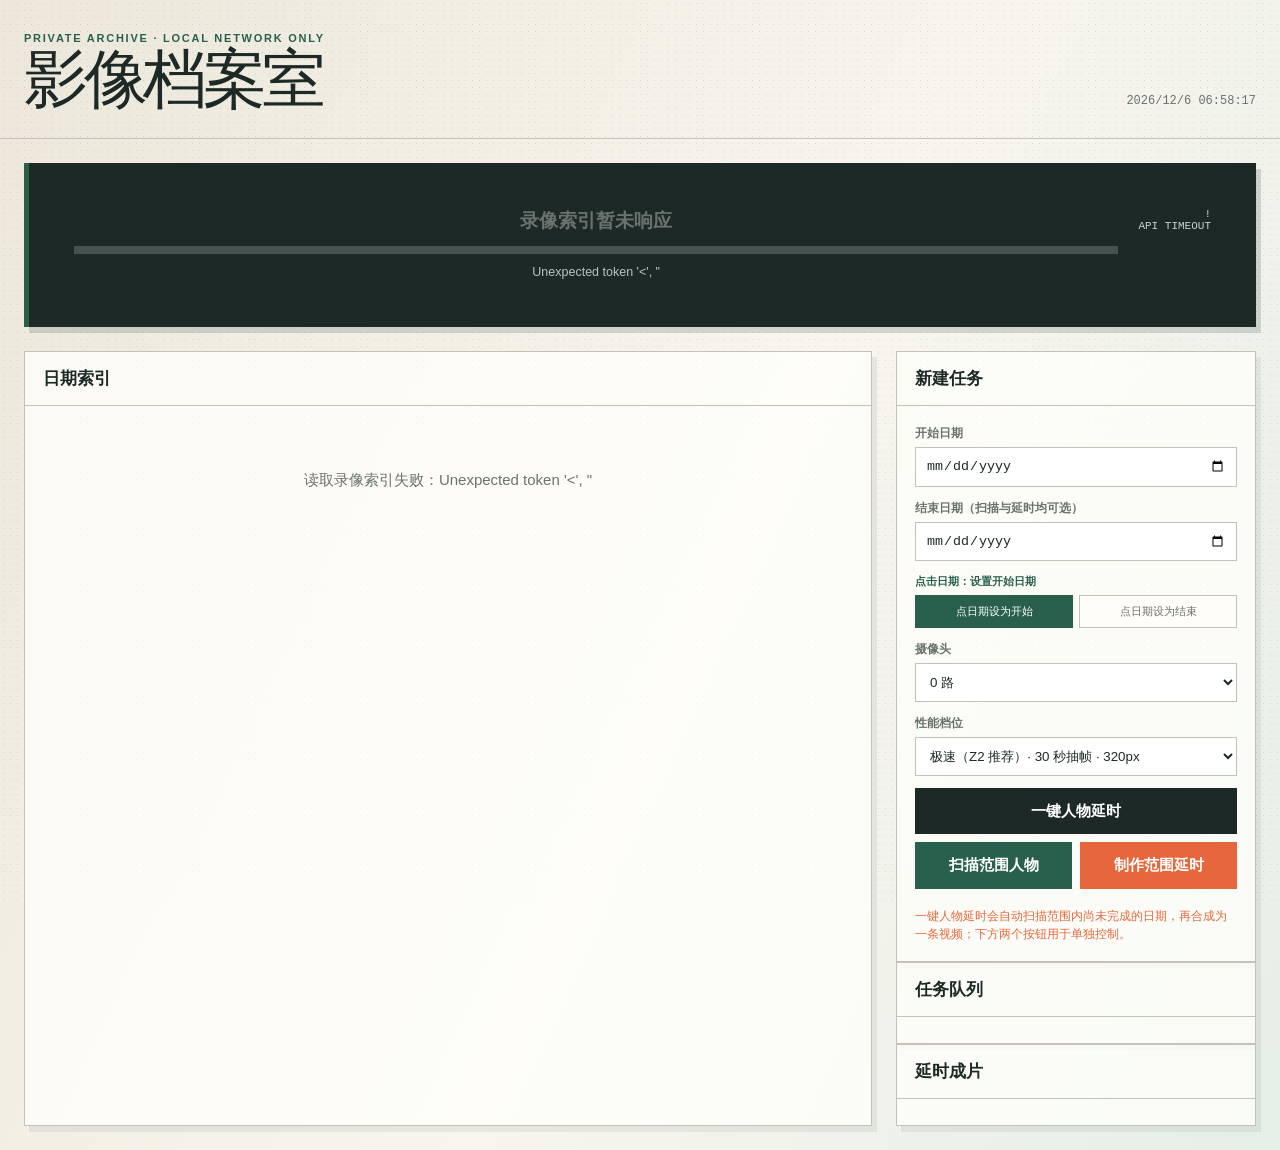
==== commit 584b107e: "Guard range exports with scan dependencies" ====
--- a/app/web/index.html
+++ b/app/web/index.html
@@ -3,7 +3,7 @@
 <head>
   <meta charset="utf-8"><meta name="viewport" content="width=device-width,initial-scale=1"><title>影像档案室</title>
   <style>
-    :root{--ink:#1d2926;--paper:#f5f1e8;--line:#c5c1b6;--moss:#28604d;--sun:#e6673b;--cream:#fffdf7;--muted:#69736d;--gold:#edbd62}*{box-sizing:border-box}body{margin:0;background:linear-gradient(115deg,#ece7da,#f8f5ed 55%,#e6eee8);color:var(--ink);font:15px/1.5 "Avenir Next","PingFang SC",sans-serif}body:before{content:"";position:fixed;inset:0;opacity:.14;pointer-events:none;background-image:radial-gradient(#315047 .65px,transparent .7px);background-size:7px 7px}header{position:relative;padding:30px max(24px,calc((100vw - 1280px)/2));display:flex;justify-content:space-between;align-items:end;border-bottom:1px solid var(--line)}.eyebrow{color:var(--moss);font-size:11px;font-weight:800;letter-spacing:.16em}.clock{font:12px monospace;color:var(--muted)}h1{font:clamp(38px,5vw,66px)/.88 "Iowan Old Style","Palatino Linotype",serif;letter-spacing:-.07em;margin:5px 0 0}main{position:relative;max-width:1280px;margin:auto;padding:24px;display:grid;grid-template-columns:minmax(0,1fr) 360px;gap:24px}.panel{background:rgba(255,255,252,.76);border:1px solid var(--line);box-shadow:5px 6px 0 rgba(48,71,61,.08)}.panel h2{margin:0;padding:15px 18px;border-bottom:1px solid var(--line);font:700 17px "Iowan Old Style",serif}.mission{grid-column:1/-1;background:var(--ink);color:#f6f1e6;padding:20px 22px;display:grid;grid-template-columns:1fr auto;gap:20px;border-left:5px solid var(--sun);box-shadow:5px 6px 0 rgba(48,71,61,.18)}.mission.empty{border-left-color:var(--moss)}.mission b{font:700 19px "Iowan Old Style",serif}.mission small{color:#b7c5bd}.progress{height:8px;background:#42544d;margin:12px 0 6px;overflow:hidden}.progress i{display:block;height:100%;background:linear-gradient(90deg,var(--gold),var(--sun));transition:width .35s}.metric{text-align:right;font:700 34px/1 "Iowan Old Style",serif}.metric small{display:block;font:11px monospace;color:#c6d3ca}.dates{display:grid;grid-template-columns:repeat(auto-fill,minmax(150px,1fr));gap:1px;background:var(--line)}button{font:inherit}.date{padding:15px;border:0;background:var(--paper);text-align:left;cursor:pointer;transition:.16s}.date:hover,.date.active{background:#dceade;transform:translate(-2px,-2px);box-shadow:3px 3px 0 var(--moss)}.date strong{display:block;font:600 17px "Iowan Old Style",serif}.date small{color:var(--muted)}.state{display:inline-block;margin:5px 0 2px;padding:2px 6px;border-radius:99px;font:800 10px/1.25 "Avenir Next","PingFang SC",sans-serif;letter-spacing:.03em;background:#e6e6df;color:#52625a}.state.completed{background:#b6d9be;color:#174d37}.state.partial{background:#f7d49d;color:#704f12}.state.scanning{background:#f3b3a0;color:#77341f}.state.queued{background:#d6e3ef;color:#31546e}.state.exported{background:#f8d9a0;color:#704509}.details{min-height:320px;padding:18px}.empty{color:var(--muted);padding:45px;text-align:center}.event{display:grid;grid-template-columns:112px 1fr;gap:12px;padding:10px 0;border-bottom:1px dashed var(--line)}.event img{width:112px;height:68px;object-fit:cover;background:#d8d5ca}video{width:100%;max-height:360px;background:#17231f;margin:8px 0}.form{padding:18px;display:grid;gap:12px}label{display:grid;gap:5px;color:var(--muted);font-size:12px;font-weight:700}select,input{padding:10px;border:1px solid var(--line);background:white;color:var(--ink)}.range-picker{display:grid;gap:6px}.range-hint{font-size:11px;color:var(--moss);font-weight:800}.range-actions{display:grid;grid-template-columns:1fr 1fr;gap:6px}.range-target{border:1px solid var(--line);padding:7px;background:var(--cream);color:var(--muted);font-size:11px;cursor:pointer}.range-target.active{background:var(--moss);border-color:var(--moss);color:white}.actions{display:grid;grid-template-columns:1fr 1fr;gap:8px}.action{border:0;padding:12px;color:white;background:var(--moss);font-weight:800;cursor:pointer}.action.export{background:var(--sun)}button:disabled{opacity:.45;cursor:not-allowed}.notice{margin:0 18px 18px;color:var(--sun);font-size:12px}.tasks,.timelapses{padding:8px 18px 18px;max-height:390px;overflow:auto}.task,.timelapse{padding:12px 0;border-bottom:1px dashed var(--line)}.task b,.timelapse b{font-size:13px}.timelapse{display:grid;grid-template-columns:1fr auto;gap:8px;align-items:center}.timelapse small{display:block;color:var(--muted);font:11px monospace}.watch{padding:5px 8px;border:1px solid var(--moss);color:var(--moss);font-size:11px;font-weight:800;text-decoration:none;white-space:nowrap}.tag{padding:2px 6px;border-radius:99px;font-size:10px;background:#e6e6df}.tag.running{background:#f7d49d}.tag.completed{background:#b6d9be}.tag.failed,.tag.cancelled,.tag.interrupted{background:#f2b6a5}.cancel{float:right;border:1px solid var(--sun);color:var(--sun);background:transparent;padding:3px 7px;cursor:pointer;font-size:11px}.mini{display:flex;justify-content:space-between;gap:8px;font:11px monospace;color:var(--muted);margin-top:6px}@media(max-width:800px){main{grid-template-columns:1fr}.mission{grid-template-columns:1fr}.metric{text-align:left}header{align-items:start;flex-direction:column;gap:12px}}
+    :root{--ink:#1d2926;--paper:#f5f1e8;--line:#c5c1b6;--moss:#28604d;--sun:#e6673b;--cream:#fffdf7;--muted:#69736d;--gold:#edbd62}*{box-sizing:border-box}body{margin:0;background:linear-gradient(115deg,#ece7da,#f8f5ed 55%,#e6eee8);color:var(--ink);font:15px/1.5 "Avenir Next","PingFang SC",sans-serif}body:before{content:"";position:fixed;inset:0;opacity:.14;pointer-events:none;background-image:radial-gradient(#315047 .65px,transparent .7px);background-size:7px 7px}header{position:relative;padding:30px max(24px,calc((100vw - 1280px)/2));display:flex;justify-content:space-between;align-items:end;border-bottom:1px solid var(--line)}.eyebrow{color:var(--moss);font-size:11px;font-weight:800;letter-spacing:.16em}.clock{font:12px monospace;color:var(--muted)}h1{font:clamp(38px,5vw,66px)/.88 "Iowan Old Style","Palatino Linotype",serif;letter-spacing:-.07em;margin:5px 0 0}main{position:relative;max-width:1280px;margin:auto;padding:24px;display:grid;grid-template-columns:minmax(0,1fr) 360px;gap:24px}.panel{background:rgba(255,255,252,.76);border:1px solid var(--line);box-shadow:5px 6px 0 rgba(48,71,61,.08)}.panel h2{margin:0;padding:15px 18px;border-bottom:1px solid var(--line);font:700 17px "Iowan Old Style",serif}.mission{grid-column:1/-1;background:var(--ink);color:#f6f1e6;padding:20px 22px;display:grid;grid-template-columns:1fr auto;gap:20px;border-left:5px solid var(--sun);box-shadow:5px 6px 0 rgba(48,71,61,.18)}.mission.empty{border-left-color:var(--moss)}.mission b{font:700 19px "Iowan Old Style",serif}.mission small{color:#b7c5bd}.progress{height:8px;background:#42544d;margin:12px 0 6px;overflow:hidden}.progress i{display:block;height:100%;background:linear-gradient(90deg,var(--gold),var(--sun));transition:width .35s}.metric{text-align:right;font:700 34px/1 "Iowan Old Style",serif}.metric small{display:block;font:11px monospace;color:#c6d3ca}.dates{display:grid;grid-template-columns:repeat(auto-fill,minmax(150px,1fr));gap:1px;background:var(--line)}button{font:inherit}.date{padding:15px;border:0;background:var(--paper);text-align:left;cursor:pointer;transition:.16s}.date:hover,.date.active{background:#dceade;transform:translate(-2px,-2px);box-shadow:3px 3px 0 var(--moss)}.date strong{display:block;font:600 17px "Iowan Old Style",serif}.date small{color:var(--muted)}.state{display:inline-block;margin:5px 0 2px;padding:2px 6px;border-radius:99px;font:800 10px/1.25 "Avenir Next","PingFang SC",sans-serif;letter-spacing:.03em;background:#e6e6df;color:#52625a}.state.completed{background:#b6d9be;color:#174d37}.state.partial{background:#f7d49d;color:#704f12}.state.scanning{background:#f3b3a0;color:#77341f}.state.queued{background:#d6e3ef;color:#31546e}.state.exported{background:#f8d9a0;color:#704509}.details{min-height:320px;padding:18px}.empty{color:var(--muted);padding:45px;text-align:center}.event{display:grid;grid-template-columns:112px 1fr;gap:12px;padding:10px 0;border-bottom:1px dashed var(--line)}.event img{width:112px;height:68px;object-fit:cover;background:#d8d5ca}video{width:100%;max-height:360px;background:#17231f;margin:8px 0}.form{padding:18px;display:grid;gap:12px}label{display:grid;gap:5px;color:var(--muted);font-size:12px;font-weight:700}select,input{padding:10px;border:1px solid var(--line);background:white;color:var(--ink)}.range-picker{display:grid;gap:6px}.range-hint{font-size:11px;color:var(--moss);font-weight:800}.range-actions{display:grid;grid-template-columns:1fr 1fr;gap:6px}.range-target{border:1px solid var(--line);padding:7px;background:var(--cream);color:var(--muted);font-size:11px;cursor:pointer}.range-target.active{background:var(--moss);border-color:var(--moss);color:white}.actions{display:grid;grid-template-columns:1fr 1fr;gap:8px}.action{border:0;padding:12px;color:white;background:var(--moss);font-weight:800;cursor:pointer}.action.export{background:var(--sun)}button:disabled{opacity:.45;cursor:not-allowed}.notice{margin:0 18px 18px;color:var(--sun);font-size:12px}.tasks,.timelapses{padding:8px 18px 18px;max-height:390px;overflow:auto}.task,.timelapse{padding:12px 0;border-bottom:1px dashed var(--line)}.task b,.timelapse b{font-size:13px}.task-detail{display:block;margin-top:5px;color:var(--muted);font:11px/1.4 monospace;white-space:pre-wrap;word-break:break-word}.tag{padding:2px 6px;border-radius:99px;font-size:10px;background:#e6e6df}.tag.running{background:#f7d49d}.tag.completed{background:#b6d9be}.tag.failed,.tag.cancelled,.tag.interrupted,.tag.blocked{background:#f2b6a5}.timelapse{display:grid;grid-template-columns:1fr auto;gap:8px;align-items:center}.timelapse small{display:block;color:var(--muted);font:11px monospace}.watch{padding:5px 8px;border:1px solid var(--moss);color:var(--moss);font-size:11px;font-weight:800;text-decoration:none;white-space:nowrap}.cancel{float:right;border:1px solid var(--sun);color:var(--sun);background:transparent;padding:3px 7px;cursor:pointer;font-size:11px}.mini{display:flex;justify-content:space-between;gap:8px;font:11px monospace;color:var(--muted);margin-top:6px}@media(max-width:800px){main{grid-template-columns:1fr}.mission{grid-template-columns:1fr}.metric{text-align:left}header{align-items:start;flex-direction:column;gap:12px}}
   </style>
 </head>
 <body>
@@ -35,7 +35,7 @@
       const dates=visible.map(day=>`<button class="date ${day.date===selected?'active':''}" data-date="${day.date}"><strong>${fmt(day.date)}</strong><span class="state ${day.scan_status}">${scanStateText(day)}</span>${day.timelapse_count?`<span class="state exported">已成片 ${day.timelapse_count}</span>`:''}<small>${day.events?`${day.events} 个事件 · ${day.cameras.join('/')} 路`:'尚未检测到人物事件'}</small></button>`).join('')||`<div class="empty">${overview.indexing?'正在读取历史录像日期，完成后会自动显示。':`未建立日期索引。${source}`}</div>`;
       setContent('#dates',dates,()=>document.querySelectorAll('[data-date]').forEach(button=>button.onclick=()=>pickDate(button.dataset.date)));
       if(!$('#dateSelect').value&&overview.dates[0])$('#dateSelect').value=inputDate(overview.dates[0].date);
-      const tasks=overview.tasks.map(task=>{const q=task.progress||{};return `<div class="task"><b>${task.kind==='scan'?'人物扫描':'延时导出'} · ${fmt(task.date)}${task.camera?' · '+task.camera+'路':''}</b>${task.status==='running'?`<button class="cancel" data-cancel="${task.id}">取消</button>`:''}<br><span class="tag ${task.status}">${task.status}</span> <small>${task.created_at}</small>${task.status==='running'?`<div class="mini"><span>${q.current_file||'准备中'}</span><span>${q.percent??0}%</span></div>`:''}</div>`}).join('')||'<div class="empty">尚无任务</div>';
+      const tasks=overview.tasks.map(task=>{const q=task.progress||{};return `<div class="task"><b>${task.kind==='scan'?'人物扫描':'延时导出'} · ${fmt(task.date)}${task.camera?' · '+task.camera+'路':''}</b>${task.status==='running'?`<button class="cancel" data-cancel="${task.id}">取消</button>`:''}<br><span class="tag ${task.status}">${task.status}</span> <small>${task.created_at}</small>${task.status==='running'?`<div class="mini"><span>${q.current_file||'准备中'}</span><span>${q.percent??0}%</span></div>`:''}${task.detail?`<small class="task-detail">${task.detail}</small>`:''}</div>`}).join('')||'<div class="empty">尚无任务</div>';
       setContent('#tasks',tasks,()=>document.querySelectorAll('[data-cancel]').forEach(button=>button.onclick=()=>cancel(button.dataset.cancel)));
       const items=overview.timelapses||[];$('#timelapseCount').textContent=items.length?`· ${items.length} 条`:'';
       const library=items.slice(0,12).map(item=>`<div class="timelapse"><div><b>${rangeLabel(item)} · ${item.camera} 路</b><small>${fileSize(item.size_bytes)} · ${item.created_at.replace('T',' ')}</small></div><a class="watch" target="_blank" rel="noopener" href="/media/${encodeURIComponent(item.name)}">立即观看</a></div>`).join('')||'<div class="empty">完成延时制作后，成片会显示在这里。</div>';
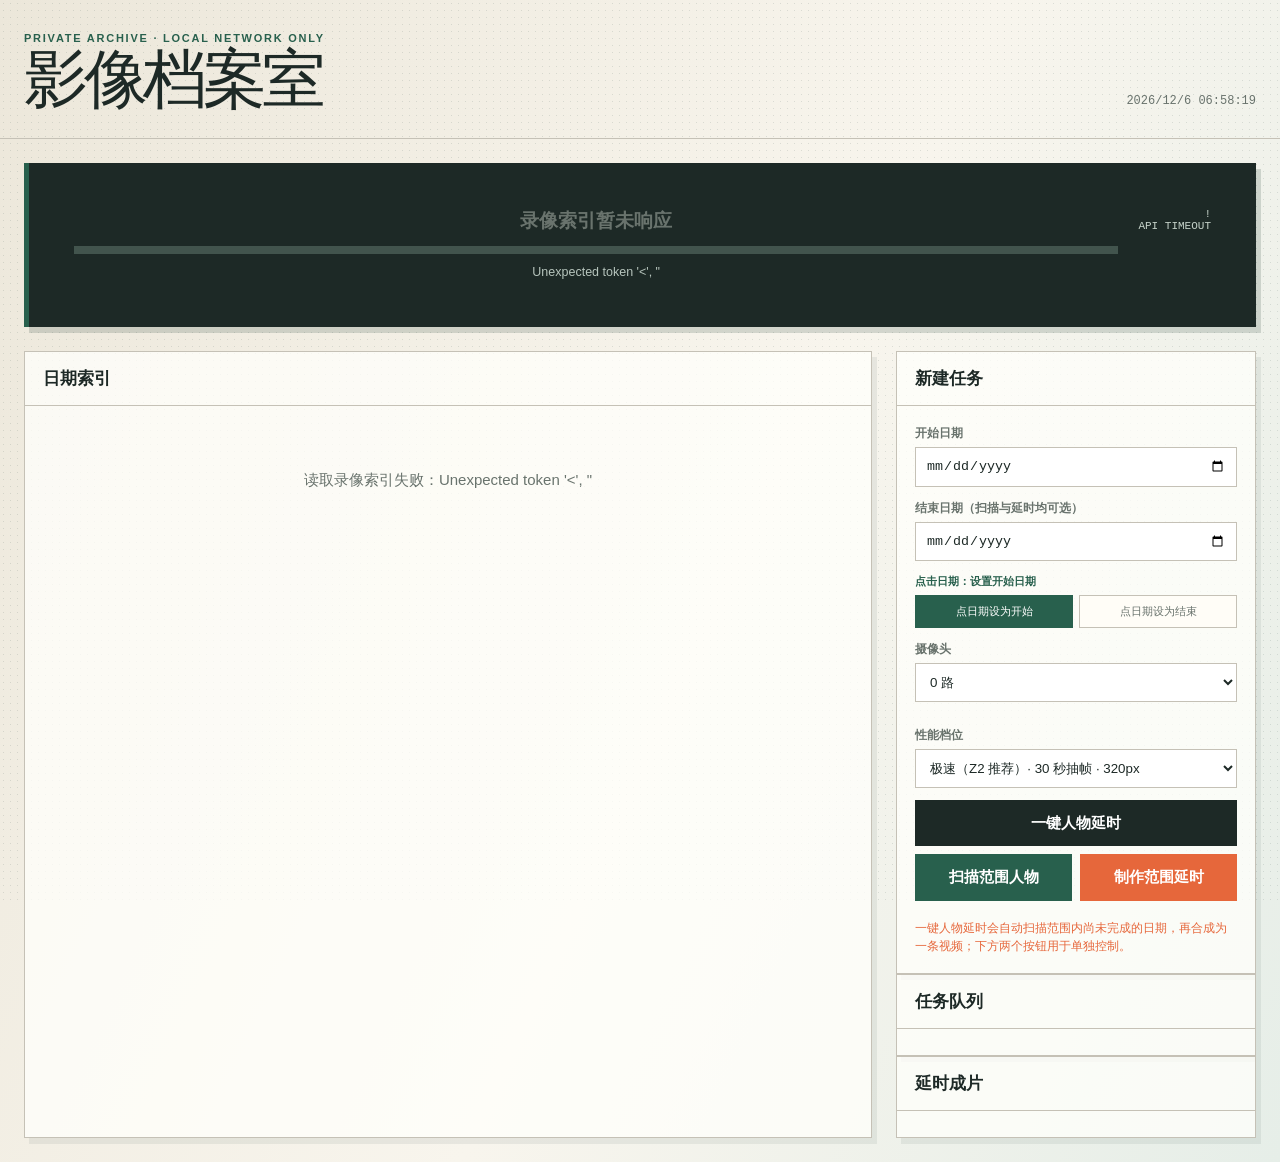
==== commit 3454b3e5: "Auto-select the only event camera" ====
--- a/app/web/index.html
+++ b/app/web/index.html
@@ -3,7 +3,7 @@
 <head>
   <meta charset="utf-8"><meta name="viewport" content="width=device-width,initial-scale=1"><title>影像档案室</title>
   <style>
-    :root{--ink:#1d2926;--paper:#f5f1e8;--line:#c5c1b6;--moss:#28604d;--sun:#e6673b;--cream:#fffdf7;--muted:#69736d;--gold:#edbd62}*{box-sizing:border-box}body{margin:0;background:linear-gradient(115deg,#ece7da,#f8f5ed 55%,#e6eee8);color:var(--ink);font:15px/1.5 "Avenir Next","PingFang SC",sans-serif}body:before{content:"";position:fixed;inset:0;opacity:.14;pointer-events:none;background-image:radial-gradient(#315047 .65px,transparent .7px);background-size:7px 7px}header{position:relative;padding:30px max(24px,calc((100vw - 1280px)/2));display:flex;justify-content:space-between;align-items:end;border-bottom:1px solid var(--line)}.eyebrow{color:var(--moss);font-size:11px;font-weight:800;letter-spacing:.16em}.clock{font:12px monospace;color:var(--muted)}h1{font:clamp(38px,5vw,66px)/.88 "Iowan Old Style","Palatino Linotype",serif;letter-spacing:-.07em;margin:5px 0 0}main{position:relative;max-width:1280px;margin:auto;padding:24px;display:grid;grid-template-columns:minmax(0,1fr) 360px;gap:24px}.panel{background:rgba(255,255,252,.76);border:1px solid var(--line);box-shadow:5px 6px 0 rgba(48,71,61,.08)}.panel h2{margin:0;padding:15px 18px;border-bottom:1px solid var(--line);font:700 17px "Iowan Old Style",serif}.mission{grid-column:1/-1;background:var(--ink);color:#f6f1e6;padding:20px 22px;display:grid;grid-template-columns:1fr auto;gap:20px;border-left:5px solid var(--sun);box-shadow:5px 6px 0 rgba(48,71,61,.18)}.mission.empty{border-left-color:var(--moss)}.mission b{font:700 19px "Iowan Old Style",serif}.mission small{color:#b7c5bd}.progress{height:8px;background:#42544d;margin:12px 0 6px;overflow:hidden}.progress i{display:block;height:100%;background:linear-gradient(90deg,var(--gold),var(--sun));transition:width .35s}.metric{text-align:right;font:700 34px/1 "Iowan Old Style",serif}.metric small{display:block;font:11px monospace;color:#c6d3ca}.dates{display:grid;grid-template-columns:repeat(auto-fill,minmax(150px,1fr));gap:1px;background:var(--line)}button{font:inherit}.date{padding:15px;border:0;background:var(--paper);text-align:left;cursor:pointer;transition:.16s}.date:hover,.date.active{background:#dceade;transform:translate(-2px,-2px);box-shadow:3px 3px 0 var(--moss)}.date strong{display:block;font:600 17px "Iowan Old Style",serif}.date small{color:var(--muted)}.state{display:inline-block;margin:5px 0 2px;padding:2px 6px;border-radius:99px;font:800 10px/1.25 "Avenir Next","PingFang SC",sans-serif;letter-spacing:.03em;background:#e6e6df;color:#52625a}.state.completed{background:#b6d9be;color:#174d37}.state.partial{background:#f7d49d;color:#704f12}.state.scanning{background:#f3b3a0;color:#77341f}.state.queued{background:#d6e3ef;color:#31546e}.state.exported{background:#f8d9a0;color:#704509}.details{min-height:320px;padding:18px}.empty{color:var(--muted);padding:45px;text-align:center}.event{display:grid;grid-template-columns:112px 1fr;gap:12px;padding:10px 0;border-bottom:1px dashed var(--line)}.event img{width:112px;height:68px;object-fit:cover;background:#d8d5ca}video{width:100%;max-height:360px;background:#17231f;margin:8px 0}.form{padding:18px;display:grid;gap:12px}label{display:grid;gap:5px;color:var(--muted);font-size:12px;font-weight:700}select,input{padding:10px;border:1px solid var(--line);background:white;color:var(--ink)}.range-picker{display:grid;gap:6px}.range-hint{font-size:11px;color:var(--moss);font-weight:800}.range-actions{display:grid;grid-template-columns:1fr 1fr;gap:6px}.range-target{border:1px solid var(--line);padding:7px;background:var(--cream);color:var(--muted);font-size:11px;cursor:pointer}.range-target.active{background:var(--moss);border-color:var(--moss);color:white}.actions{display:grid;grid-template-columns:1fr 1fr;gap:8px}.action{border:0;padding:12px;color:white;background:var(--moss);font-weight:800;cursor:pointer}.action.export{background:var(--sun)}button:disabled{opacity:.45;cursor:not-allowed}.notice{margin:0 18px 18px;color:var(--sun);font-size:12px}.tasks,.timelapses{padding:8px 18px 18px;max-height:390px;overflow:auto}.task,.timelapse{padding:12px 0;border-bottom:1px dashed var(--line)}.task b,.timelapse b{font-size:13px}.task-detail{display:block;margin-top:5px;color:var(--muted);font:11px/1.4 monospace;white-space:pre-wrap;word-break:break-word}.tag{padding:2px 6px;border-radius:99px;font-size:10px;background:#e6e6df}.tag.running{background:#f7d49d}.tag.completed{background:#b6d9be}.tag.failed,.tag.cancelled,.tag.interrupted,.tag.blocked{background:#f2b6a5}.timelapse{display:grid;grid-template-columns:1fr auto;gap:8px;align-items:center}.timelapse small{display:block;color:var(--muted);font:11px monospace}.watch{padding:5px 8px;border:1px solid var(--moss);color:var(--moss);font-size:11px;font-weight:800;text-decoration:none;white-space:nowrap}.cancel{float:right;border:1px solid var(--sun);color:var(--sun);background:transparent;padding:3px 7px;cursor:pointer;font-size:11px}.mini{display:flex;justify-content:space-between;gap:8px;font:11px monospace;color:var(--muted);margin-top:6px}@media(max-width:800px){main{grid-template-columns:1fr}.mission{grid-template-columns:1fr}.metric{text-align:left}header{align-items:start;flex-direction:column;gap:12px}}
+    :root{--ink:#1d2926;--paper:#f5f1e8;--line:#c5c1b6;--moss:#28604d;--sun:#e6673b;--cream:#fffdf7;--muted:#69736d;--gold:#edbd62}*{box-sizing:border-box}body{margin:0;background:linear-gradient(115deg,#ece7da,#f8f5ed 55%,#e6eee8);color:var(--ink);font:15px/1.5 "Avenir Next","PingFang SC",sans-serif}body:before{content:"";position:fixed;inset:0;opacity:.14;pointer-events:none;background-image:radial-gradient(#315047 .65px,transparent .7px);background-size:7px 7px}header{position:relative;padding:30px max(24px,calc((100vw - 1280px)/2));display:flex;justify-content:space-between;align-items:end;border-bottom:1px solid var(--line)}.eyebrow{color:var(--moss);font-size:11px;font-weight:800;letter-spacing:.16em}.clock{font:12px monospace;color:var(--muted)}h1{font:clamp(38px,5vw,66px)/.88 "Iowan Old Style","Palatino Linotype",serif;letter-spacing:-.07em;margin:5px 0 0}main{position:relative;max-width:1280px;margin:auto;padding:24px;display:grid;grid-template-columns:minmax(0,1fr) 360px;gap:24px}.panel{background:rgba(255,255,252,.76);border:1px solid var(--line);box-shadow:5px 6px 0 rgba(48,71,61,.08)}.panel h2{margin:0;padding:15px 18px;border-bottom:1px solid var(--line);font:700 17px "Iowan Old Style",serif}.mission{grid-column:1/-1;background:var(--ink);color:#f6f1e6;padding:20px 22px;display:grid;grid-template-columns:1fr auto;gap:20px;border-left:5px solid var(--sun);box-shadow:5px 6px 0 rgba(48,71,61,.18)}.mission.empty{border-left-color:var(--moss)}.mission b{font:700 19px "Iowan Old Style",serif}.mission small{color:#b7c5bd}.progress{height:8px;background:#42544d;margin:12px 0 6px;overflow:hidden}.progress i{display:block;height:100%;background:linear-gradient(90deg,var(--gold),var(--sun));transition:width .35s}.metric{text-align:right;font:700 34px/1 "Iowan Old Style",serif}.metric small{display:block;font:11px monospace;color:#c6d3ca}.dates{display:grid;grid-template-columns:repeat(auto-fill,minmax(150px,1fr));gap:1px;background:var(--line)}button{font:inherit}.date{padding:15px;border:0;background:var(--paper);text-align:left;cursor:pointer;transition:.16s}.date:hover,.date.active{background:#dceade;transform:translate(-2px,-2px);box-shadow:3px 3px 0 var(--moss)}.date strong{display:block;font:600 17px "Iowan Old Style",serif}.date small{color:var(--muted)}.state{display:inline-block;margin:5px 0 2px;padding:2px 6px;border-radius:99px;font:800 10px/1.25 "Avenir Next","PingFang SC",sans-serif;letter-spacing:.03em;background:#e6e6df;color:#52625a}.state.completed{background:#b6d9be;color:#174d37}.state.partial{background:#f7d49d;color:#704f12}.state.scanning{background:#f3b3a0;color:#77341f}.state.queued{background:#d6e3ef;color:#31546e}.state.exported{background:#f8d9a0;color:#704509}.details{min-height:320px;padding:18px}.empty{color:var(--muted);padding:45px;text-align:center}.event{display:grid;grid-template-columns:112px 1fr;gap:12px;padding:10px 0;border-bottom:1px dashed var(--line)}.event img{width:112px;height:68px;object-fit:cover;background:#d8d5ca}video{width:100%;max-height:360px;background:#17231f;margin:8px 0}.form{padding:18px;display:grid;gap:12px}label{display:grid;gap:5px;color:var(--muted);font-size:12px;font-weight:700}select,input{padding:10px;border:1px solid var(--line);background:white;color:var(--ink)}.camera-hint{margin-top:-7px;color:var(--moss);font-size:11px;font-weight:700}.range-picker{display:grid;gap:6px}.range-hint{font-size:11px;color:var(--moss);font-weight:800}.range-actions{display:grid;grid-template-columns:1fr 1fr;gap:6px}.range-target{border:1px solid var(--line);padding:7px;background:var(--cream);color:var(--muted);font-size:11px;cursor:pointer}.range-target.active{background:var(--moss);border-color:var(--moss);color:white}.actions{display:grid;grid-template-columns:1fr 1fr;gap:8px}.action{border:0;padding:12px;color:white;background:var(--moss);font-weight:800;cursor:pointer}.action.export{background:var(--sun)}button:disabled{opacity:.45;cursor:not-allowed}.notice{margin:0 18px 18px;color:var(--sun);font-size:12px}.tasks,.timelapses{padding:8px 18px 18px;max-height:390px;overflow:auto}.task,.timelapse{padding:12px 0;border-bottom:1px dashed var(--line)}.task b,.timelapse b{font-size:13px}.task-detail{display:block;margin-top:5px;color:var(--muted);font:11px/1.4 monospace;white-space:pre-wrap;word-break:break-word}.tag{padding:2px 6px;border-radius:99px;font-size:10px;background:#e6e6df}.tag.running{background:#f7d49d}.tag.completed{background:#b6d9be}.tag.failed,.tag.cancelled,.tag.interrupted,.tag.blocked{background:#f2b6a5}.timelapse{display:grid;grid-template-columns:1fr auto;gap:8px;align-items:center}.timelapse small{display:block;color:var(--muted);font:11px monospace}.watch{padding:5px 8px;border:1px solid var(--moss);color:var(--moss);font-size:11px;font-weight:800;text-decoration:none;white-space:nowrap}.cancel{float:right;border:1px solid var(--sun);color:var(--sun);background:transparent;padding:3px 7px;cursor:pointer;font-size:11px}.mini{display:flex;justify-content:space-between;gap:8px;font:11px monospace;color:var(--muted);margin-top:6px}@media(max-width:800px){main{grid-template-columns:1fr}.mission{grid-template-columns:1fr}.metric{text-align:left}header{align-items:start;flex-direction:column;gap:12px}}
   </style>
 </head>
 <body>
@@ -12,7 +12,7 @@
     <section id="mission" class="mission empty"><div><b>等待你的第一项指令</b><div class="progress"><i style="width:0%"></i></div><small>选择日期并开始扫描，系统会显示实时进度和预计剩余时间。</small></div><div class="metric">—<small>NO ACTIVE TASK</small></div></section>
     <section class="panel"><h2>日期索引 <small id="dateCount"></small></h2><div class="dates" id="dates"></div><div class="details" id="details"><div class="empty">正在读取录像日期索引…</div></div></section>
     <aside>
-      <section class="panel"><h2>新建任务</h2><div class="form"><label>开始日期<input id="dateSelect" type="date"></label><label>结束日期（扫描与延时均可选）<input id="endDate" type="date"></label><div class="range-picker"><span class="range-hint" id="rangeHint">点击日期：设置开始日期</span><div class="range-actions"><button class="range-target active" type="button" data-range-target="start">点日期设为开始</button><button class="range-target" type="button" data-range-target="end">点日期设为结束</button></div></div><label>摄像头<select id="cameraSelect"><option value="0">0 路</option><option value="10">10 路</option><option value="legacy">历史录像（无摄像头编号）</option></select></label><label>性能档位<select id="profile"><option value="archive">超极速（历史回放）· 120 秒抽帧 · 256px</option><option value="turbo" selected>极速（Z2 推荐）· 30 秒抽帧 · 320px</option><option value="balanced">平衡 · 10 秒抽帧 · 416px</option><option value="precise">精细 · 5 秒抽帧 · 640px</option></select></label><div class="actions"><button class="action" id="timelapse" style="grid-column:1/-1;background:#1d2926">一键人物延时</button><button class="action" id="scan">扫描范围人物</button><button class="action export" id="export">制作范围延时</button></div></div><p class="notice" id="notice">一键人物延时会自动扫描范围内尚未完成的日期，再合成为一条视频；下方两个按钮用于单独控制。</p></section>
+      <section class="panel"><h2>新建任务</h2><div class="form"><label>开始日期<input id="dateSelect" type="date"></label><label>结束日期（扫描与延时均可选）<input id="endDate" type="date"></label><div class="range-picker"><span class="range-hint" id="rangeHint">点击日期：设置开始日期</span><div class="range-actions"><button class="range-target active" type="button" data-range-target="start">点日期设为开始</button><button class="range-target" type="button" data-range-target="end">点日期设为结束</button></div></div><label>摄像头<select id="cameraSelect"><option value="0">0 路</option><option value="10">10 路</option><option value="legacy">历史录像（无摄像头编号）</option></select></label><small class="camera-hint" id="cameraHint"></small><label>性能档位<select id="profile"><option value="archive">超极速（历史回放）· 120 秒抽帧 · 256px</option><option value="turbo" selected>极速（Z2 推荐）· 30 秒抽帧 · 320px</option><option value="balanced">平衡 · 10 秒抽帧 · 416px</option><option value="precise">精细 · 5 秒抽帧 · 640px</option></select></label><div class="actions"><button class="action" id="timelapse" style="grid-column:1/-1;background:#1d2926">一键人物延时</button><button class="action" id="scan">扫描范围人物</button><button class="action export" id="export">制作范围延时</button></div></div><p class="notice" id="notice">一键人物延时会自动扫描范围内尚未完成的日期，再合成为一条视频；下方两个按钮用于单独控制。</p></section>
       <section class="panel"><h2>任务队列</h2><div class="tasks" id="tasks"></div></section>
       <section class="panel"><h2>延时成片 <small id="timelapseCount"></small></h2><div class="timelapses" id="timelapses"></div></section>
     </aside>
@@ -39,7 +39,7 @@
       setContent('#tasks',tasks,()=>document.querySelectorAll('[data-cancel]').forEach(button=>button.onclick=()=>cancel(button.dataset.cancel)));
       const items=overview.timelapses||[];$('#timelapseCount').textContent=items.length?`· ${items.length} 条`:'';
       const library=items.slice(0,12).map(item=>`<div class="timelapse"><div><b>${rangeLabel(item)} · ${item.camera} 路</b><small>${fileSize(item.size_bytes)} · ${item.created_at.replace('T',' ')}</small></div><a class="watch" target="_blank" rel="noopener" href="/media/${encodeURIComponent(item.name)}">立即观看</a></div>`).join('')||'<div class="empty">完成延时制作后，成片会显示在这里。</div>';
-      setContent('#timelapses',library);const selectedDay=overview.dates.find(day=>day.date===$('#dateSelect').value.replaceAll('-',''));$('#scan').disabled=!!run||['completed','queued','scanning'].includes(selectedDay?.scan_status);$('#timelapse').disabled=!!run;$('#export').disabled=!!run}
+      setContent('#timelapses',library);const start=$('#dateSelect').value.replaceAll('-',''),end=$('#endDate').value.replaceAll('-','')||start,rangeCameras=[...new Set(overview.dates.filter(day=>day.date>=start&&day.date<=end).flatMap(day=>day.cameras))];if(rangeCameras.length===1){$('#cameraSelect').value=rangeCameras[0];$('#cameraHint').textContent=`已按范围人物事件自动选择：${rangeCameras[0]==='legacy'?'历史录像（legacy）':rangeCameras[0]+' 路'}`}else $('#cameraHint').textContent=rangeCameras.length?`范围内检测到 ${rangeCameras.join('、')} 路，请自行选择导出摄像头。`:'';const selectedDay=overview.dates.find(day=>day.date===start);$('#scan').disabled=!!run||['completed','queued','scanning'].includes(selectedDay?.scan_status);$('#timelapse').disabled=!!run;$('#export').disabled=!!run}
     function setDateTarget(target){rangeTarget=target;$('#rangeHint').textContent=`点击日期：设置${target==='start'?'开始':'结束'}日期`;document.querySelectorAll('[data-range-target]').forEach(button=>button.classList.toggle('active',button.dataset.rangeTarget===target))}
     function pickDate(date){if(rangeTarget==='start')$('#dateSelect').value=inputDate(date);else $('#endDate').value=inputDate(date);showDate(date)}
     async function showDate(date,offset=0){selected=date;render();const data=await api('/api/date/'+date);if(date!==selected)return;const groups=data.events.events||{},events=Object.entries(groups).flatMap(([camera,list])=>list.map(event=>({...event,camera}))).sort((a,b)=>b.start.localeCompare(a.start)),page=events.slice(offset,offset+50),clips=data.exports.map(item=>`<video controls preload="metadata" src="/media/${encodeURIComponent(item.name)}"></video><small>${rangeLabel(item)} · ${item.camera} 路 · ${fileSize(item.size_bytes)}</small>`).join(''),rows=page.map(event=>`<div class="event"><img loading="lazy" src="/media/${event.thumbnail}" alt="事件缩略图"><div><b>${event.camera} 路 · ${event.start.slice(11)} — ${event.end.slice(11)}</b><br><small>检测命中 ${event.hits} 次</small></div></div>`).join(''),more=offset+page.length<events.length?`<button class="action" id="moreEvents">加载更多（已显示 ${offset+page.length}/${events.length}）</button>`:'';setContent('#details',`<h2>${fmt(date)} · 人物事件 ${events.length} 段</h2>${clips||''}<div>${rows||'<div class="empty">尚未扫描或没有检测到人物</div>'}</div>${more}`,()=>{const button=$('#moreEvents');if(button)button.onclick=()=>showDate(date,offset+50)});const day=overview.dates.find(item=>item.date===date);detailSignature=day&&`${day.events}:${day.ready}:${day.scan_status}:${day.timelapse_count}`}
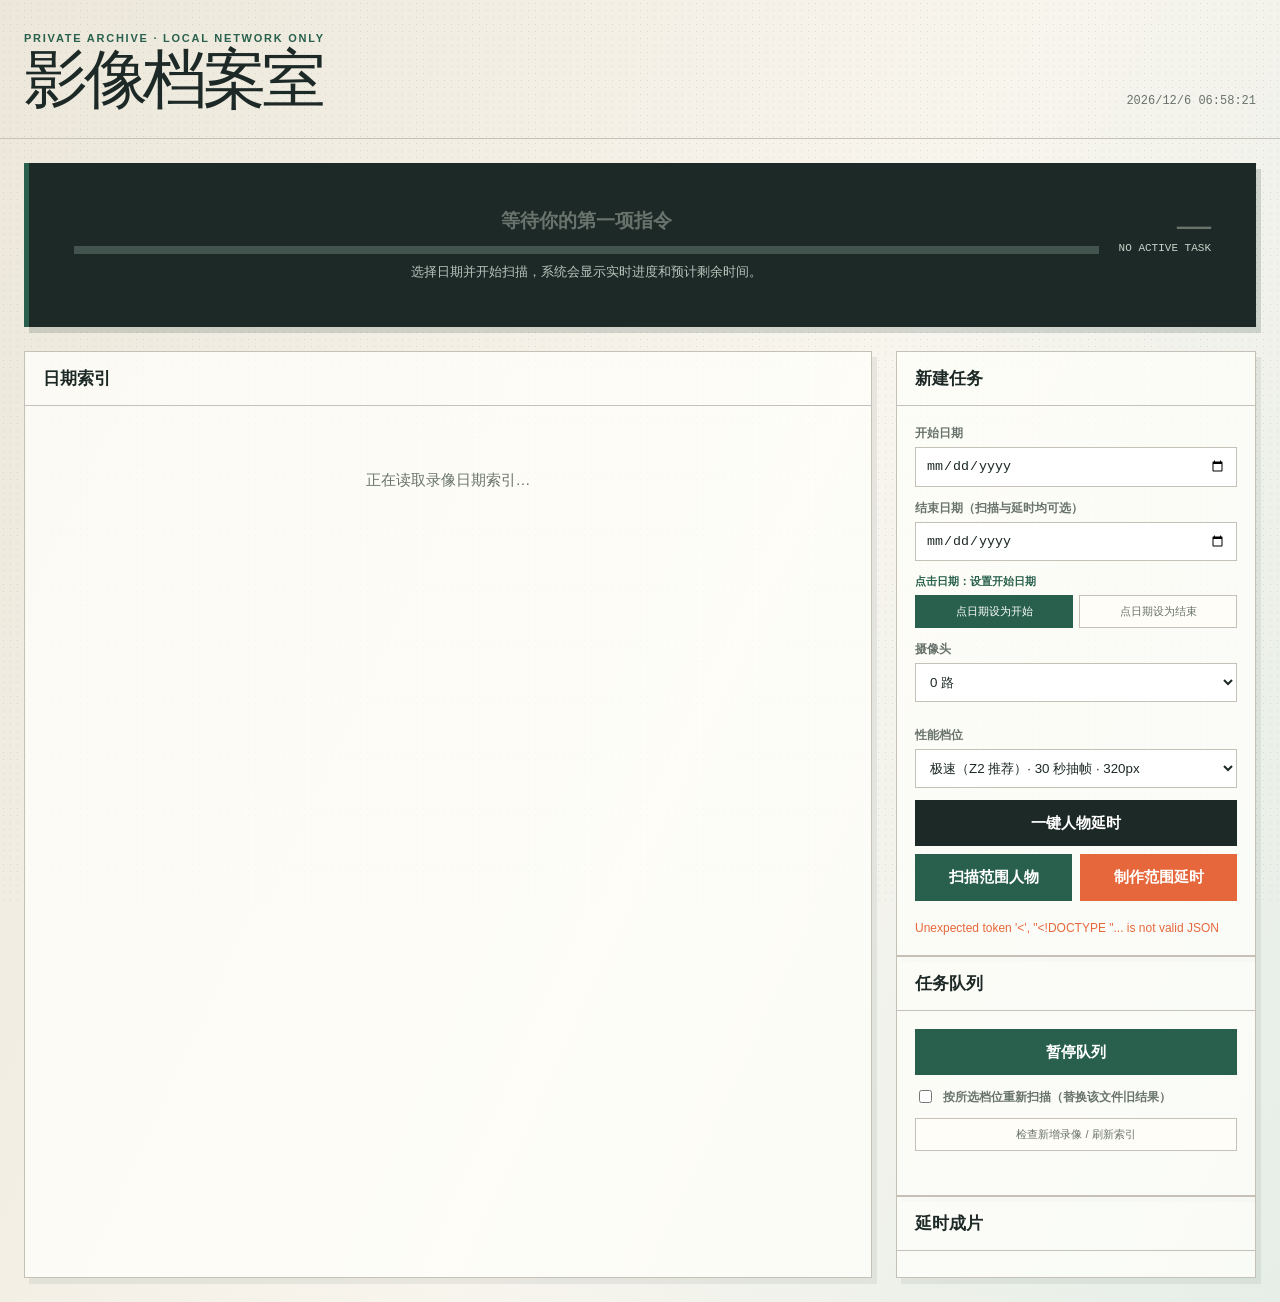
==== commit 0a2e5387: "Fix resumable processing, task recovery, and NAS responsiveness" ====
--- a/app/web/index.html
+++ b/app/web/index.html
@@ -13,40 +13,48 @@
     <section class="panel"><h2>日期索引 <small id="dateCount"></small></h2><div class="dates" id="dates"></div><div class="details" id="details"><div class="empty">正在读取录像日期索引…</div></div></section>
     <aside>
       <section class="panel"><h2>新建任务</h2><div class="form"><label>开始日期<input id="dateSelect" type="date"></label><label>结束日期（扫描与延时均可选）<input id="endDate" type="date"></label><div class="range-picker"><span class="range-hint" id="rangeHint">点击日期：设置开始日期</span><div class="range-actions"><button class="range-target active" type="button" data-range-target="start">点日期设为开始</button><button class="range-target" type="button" data-range-target="end">点日期设为结束</button></div></div><label>摄像头<select id="cameraSelect"><option value="0">0 路</option><option value="10">10 路</option><option value="legacy">历史录像（无摄像头编号）</option></select></label><small class="camera-hint" id="cameraHint"></small><label>性能档位<select id="profile"><option value="archive">超极速（历史回放）· 120 秒抽帧 · 256px</option><option value="turbo" selected>极速（Z2 推荐）· 30 秒抽帧 · 320px</option><option value="balanced">平衡 · 10 秒抽帧 · 416px</option><option value="precise">精细 · 5 秒抽帧 · 640px</option></select></label><div class="actions"><button class="action" id="timelapse" style="grid-column:1/-1;background:#1d2926">一键人物延时</button><button class="action" id="scan">扫描范围人物</button><button class="action export" id="export">制作范围延时</button></div></div><p class="notice" id="notice">一键人物延时会自动扫描范围内尚未完成的日期，再合成为一条视频；下方两个按钮用于单独控制。</p></section>
-      <section class="panel"><h2>任务队列</h2><div class="tasks" id="tasks"></div></section>
+      <section class="panel"><h2>任务队列 <small id="queueCount"></small></h2><div class="form"><button class="action" id="queueToggle">暂停队列</button><label style="display:flex;align-items:center;gap:8px"><input id="forceScan" type="checkbox"> 按所选档位重新扫描（替换该文件旧结果）</label><button class="range-target" id="refreshIndex">检查新增录像 / 刷新索引</button></div><div class="tasks" id="tasks"></div></section>
       <section class="panel"><h2>延时成片 <small id="timelapseCount"></small></h2><div class="timelapses" id="timelapses"></div></section>
     </aside>
   </main>
   <script>
-    let overview={dates:[],tasks:[],profiles:{},diagnostics:{}},selected='',detailSignature='',rangeTarget='start';
+    let overview={dates:[],tasks:[],profiles:{},diagnostics:{}},selected='',detailSignature='',rangeTarget='start',overviewLoading=false,statusLoading=false;
     const $=s=>document.querySelector(s),fmt=d=>`${d.slice(0,4)}.${d.slice(4,6)}.${d.slice(6)}`,inputDate=d=>`${d.slice(0,4)}-${d.slice(4,6)}-${d.slice(6)}`;
     const time=s=>s==null?'计算中':s<60?`${Math.ceil(s)} 秒`:`${Math.floor(s/60)} 分 ${Math.ceil(s%60)} 秒`;
-    const elapsed=(task,progress)=>Math.max(progress?.elapsed_seconds||0,(Date.now()-new Date(task.created_at).getTime())/1000,0);
+    const elapsed=(task,progress)=>Math.max(progress?.elapsed_seconds||0,task.started_at?(Date.now()-new Date(task.started_at).getTime())/1000:0,0);
+    const esc=value=>String(value??'').replace(/[&<>"']/g,c=>({'&':'&amp;','<':'&lt;','>':'&gt;','"':'&quot;',"'":'&#39;'}[c]));
+    const statusText={queued:'等待中',running:'运行中',completed:'已完成',partial:'部分完成 · 有失败文件',failed:'失败',cancelled:'已取消',interrupted:'已中断',paused:'已暂停',blocked:'等待前置扫描修复'};
     const scanStateText=d=>{const count=d.total_files?` · ${d.processed_files}/${d.total_files} 文件`:'';return d.scan_status==='completed'?`已完成${count}`:d.scan_status==='partial'?`部分完成${count}`:d.scan_status==='scanning'?`扫描中${count}`:d.scan_status==='queued'?'已排队':'待扫描'};
     const rangeLabel=item=>item.start_date===item.end_date?fmt(item.start_date):`${fmt(item.start_date)} — ${fmt(item.end_date)}`;
     const fileSize=size=>size>=1024*1024*1024?`${(size/1024/1024/1024).toFixed(1)} GB`:`${Math.max(1,size/1024/1024).toFixed(1)} MB`;
     const setContent=(selector,html,bind)=>{const node=$(selector);if(node.innerHTML===html)return;node.innerHTML=html;if(bind)bind()};
-    async function api(url,opts={}){const controller=new AbortController(),timer=setTimeout(()=>controller.abort(),15000);try{const r=await fetch(url,{...opts,signal:controller.signal,cache:'no-store'}),d=await r.json();if(!r.ok)throw Error(d.error||'请求失败');return d}finally{clearTimeout(timer)}}
+    async function api(url,opts={}){const controller=new AbortController(),timer=setTimeout(()=>controller.abort(),15000);try{const r=await fetch(url,{...opts,signal:controller.signal,cache:'no-store'});if(r.status===401){location.href='/login';throw Error('登录已过期')}const d=await r.json();if(!r.ok)throw Error(d.error||'请求失败');return d}finally{clearTimeout(timer)}}
     function active(){return overview.tasks.find(t=>t.status==='running')}
-    function render(){const run=active(),p=run?.progress||{},phase=p.phase==='exporting'?'正在合成延时视频':p.phase==='starting'?'正在准备扫描':'正在扫描人物',d=overview.diagnostics||{},visible=overview.dates.slice(0,60),source=overview.indexing?`${d.message||'正在后台建立录像索引…'} 正在静默校验。`:d.available?`容器看到 ${d.mp4_files||0} 个 MP4，其中 ${d.recognized_files||0} 个文件名可识别。`:`${d.message||'录像源诊断尚未返回'}`;
-      const mission=run?`<div><b>${phase} · ${fmt(run.date)}${run.camera?' · '+run.camera+'路':''}</b><div class="progress"><i style="width:${p.percent||0}%"></i></div><small>${p.current_file||'正在准备文件…'}<br>文件 ${p.file_index||0}/${p.total_files||'?'} · 抽帧 ${p.samples||p.frames||0}/${p.estimated_samples||'?'} · YOLO ${p.yolo_inferences||0} 次 · ETA ${time(p.eta_seconds)}</small></div><div class="metric">${p.percent??0}%<small id="elapsed">${time(elapsed(run,p))} 已运行</small></div>`:`<div><b>${overview.indexing?'正在建立录像索引':'等待你的第一项指令'}</b><div class="progress"><i style="width:${overview.indexing?35:0}%"></i></div><small>${source}</small></div><div class="metric">${overview.indexing?'…':'—'}<small>${overview.indexing?'INDEXING':'NO ACTIVE TASK'}</small></div>`;
+    function render(){const run=active(),p=run?.progress||{},phase=run?.kind==='export'?'正在合成延时视频':p.phase==='starting'?'正在准备扫描':'正在扫描人物',d=overview.diagnostics||{},visible=overview.dates.slice(0,60),source=overview.indexing?`${d.message||'正在后台建立录像索引…'} 正在静默校验。`:d.available?`容器看到 ${d.mp4_files||0} 个 MP4，其中 ${d.recognized_files||0} 个文件名可识别。`:`${d.message||'录像源诊断尚未返回'}`;
+      const mission=run?`<div><b>${phase} · ${fmt(run.date)}${run.camera?' · '+esc(run.camera)+'路':''}</b><div class="progress"><i style="width:${p.percent||0}%"></i></div><small>${esc(p.current_file||'正在准备文件…')}<br>文件 ${p.file_index||0}/${p.total_files||'?'} · 抽帧 ${p.samples||p.frames||0}/${p.estimated_samples||'?'} · YOLO ${p.yolo_inferences||0} 次 · ETA ${time(p.eta_seconds)}</small></div><div class="metric">${p.percent??0}%<small id="elapsed">${time(elapsed(run,p))} 已运行</small></div>`:`<div><b>${overview.queue_paused?'队列已暂停':overview.indexing?'正在建立录像索引':'等待下一项任务'}</b><div class="progress"><i style="width:${overview.indexing?35:0}%"></i></div><small>${esc(source)}</small></div><div class="metric">${overview.indexing?'…':'—'}<small>${overview.queue_paused?'PAUSED':overview.indexing?'INDEXING':'NO ACTIVE TASK'}</small></div>`;
       $('#mission').className='mission'+(run?'':' empty');setContent('#mission',mission);
+      if(!selected)setContent('#details',`<div class="empty">${overview.dates.length?'点击日期查看人物事件与延时成片。':overview.indexing?'正在读取录像日期索引…':'暂无可用日期，请检查录像挂载或刷新索引。'}</div>`);
       $('#dateCount').textContent=overview.dates.length?`· 最近 60 / 共 ${overview.dates.length} 天`:'';
       const dates=visible.map(day=>`<button class="date ${day.date===selected?'active':''}" data-date="${day.date}"><strong>${fmt(day.date)}</strong><span class="state ${day.scan_status}">${scanStateText(day)}</span>${day.timelapse_count?`<span class="state exported">已成片 ${day.timelapse_count}</span>`:''}<small>${day.events?`${day.events} 个事件 · ${day.cameras.join('/')} 路`:'尚未检测到人物事件'}</small></button>`).join('')||`<div class="empty">${overview.indexing?'正在读取历史录像日期，完成后会自动显示。':`未建立日期索引。${source}`}</div>`;
       setContent('#dates',dates,()=>document.querySelectorAll('[data-date]').forEach(button=>button.onclick=()=>pickDate(button.dataset.date)));
       if(!$('#dateSelect').value&&overview.dates[0])$('#dateSelect').value=inputDate(overview.dates[0].date);
-      const tasks=overview.tasks.map(task=>{const q=task.progress||{};return `<div class="task"><b>${task.kind==='scan'?'人物扫描':'延时导出'} · ${fmt(task.date)}${task.camera?' · '+task.camera+'路':''}</b>${task.status==='running'?`<button class="cancel" data-cancel="${task.id}">取消</button>`:''}<br><span class="tag ${task.status}">${task.status}</span> <small>${task.created_at}</small>${task.status==='running'?`<div class="mini"><span>${q.current_file||'准备中'}</span><span>${q.percent??0}%</span></div>`:''}${task.detail?`<small class="task-detail">${task.detail}</small>`:''}</div>`}).join('')||'<div class="empty">尚无任务</div>';
-      setContent('#tasks',tasks,()=>document.querySelectorAll('[data-cancel]').forEach(button=>button.onclick=()=>cancel(button.dataset.cancel)));
+      $('#queueCount').textContent=`· 待执行 ${overview.queued_count??overview.tasks.filter(t=>t.status==='queued').length}`;
+      $('#queueToggle').textContent=overview.queue_paused?'继续队列':'暂停队列';
+      const tasks=overview.tasks.map(task=>{const q=task.progress||{},retry=['failed','partial','interrupted','blocked','paused'].includes(task.status);return `<div class="task"><b>${task.kind==='scan'?'人物扫描':'延时导出'} · ${fmt(task.date)}${task.dates?.length>1?' — '+fmt(task.dates.at(-1)):''}${task.camera?' · '+esc(task.camera)+'路':''}</b>${['running','queued','paused','blocked'].includes(task.status)?`<button class="cancel" data-cancel="${task.id}">取消</button>`:''}${retry?`<button class="watch" data-retry="${task.id}">重试 / 继续</button>`:''}<br><span class="tag ${task.status}">${statusText[task.status]||esc(task.status)}</span> <small>${task.created_at}</small>${task.status==='running'?`<div class="mini"><span>${esc(q.current_file||'准备中')}</span><span>${q.percent??0}%</span></div>`:''}${task.detail?`<small class="task-detail">${esc(task.detail)}</small>`:''}</div>`}).join('')||'<div class="empty">尚无任务</div>';
+      setContent('#tasks',tasks,()=>{document.querySelectorAll('[data-cancel]').forEach(button=>button.onclick=()=>cancel(button.dataset.cancel));document.querySelectorAll('[data-retry]').forEach(button=>button.onclick=()=>retry(button.dataset.retry))});
       const items=overview.timelapses||[];$('#timelapseCount').textContent=items.length?`· ${items.length} 条`:'';
-      const library=items.slice(0,12).map(item=>`<div class="timelapse"><div><b>${rangeLabel(item)} · ${item.camera} 路</b><small>${fileSize(item.size_bytes)} · ${item.created_at.replace('T',' ')}</small></div><a class="watch" target="_blank" rel="noopener" href="/media/${encodeURIComponent(item.name)}">立即观看</a></div>`).join('')||'<div class="empty">完成延时制作后，成片会显示在这里。</div>';
-      setContent('#timelapses',library);const start=$('#dateSelect').value.replaceAll('-',''),end=$('#endDate').value.replaceAll('-','')||start,rangeCameras=[...new Set(overview.dates.filter(day=>day.date>=start&&day.date<=end).flatMap(day=>day.cameras))];if(rangeCameras.length===1){$('#cameraSelect').value=rangeCameras[0];$('#cameraHint').textContent=`已按范围人物事件自动选择：${rangeCameras[0]==='legacy'?'历史录像（legacy）':rangeCameras[0]+' 路'}`}else $('#cameraHint').textContent=rangeCameras.length?`范围内检测到 ${rangeCameras.join('、')} 路，请自行选择导出摄像头。`:'';const selectedDay=overview.dates.find(day=>day.date===start);$('#scan').disabled=!!run||['completed','queued','scanning'].includes(selectedDay?.scan_status);$('#timelapse').disabled=!!run;$('#export').disabled=!!run}
+      const library=items.slice(0,12).map(item=>`<div class="timelapse"><div><b>${rangeLabel(item)} · ${item.camera} 路</b><small>${fileSize(item.size_bytes)} · ${item.created_at.replace('T',' ')}${item.status==='partial'?` · 部分完成（扫描失败 ${item.scan_failed_files||0}，读取失败 ${item.failed_files||0}）`:''}</small></div><a class="watch" target="_blank" rel="noopener" href="/media/${encodeURIComponent(item.name)}">立即观看</a></div>`).join('')||'<div class="empty">完成延时制作后，成片会显示在这里。</div>';
+      setContent('#timelapses',library);const start=$('#dateSelect').value.replaceAll('-',''),end=$('#endDate').value.replaceAll('-','')||start,rangeCameras=[...new Set(overview.dates.filter(day=>day.date>=start&&day.date<=end).flatMap(day=>day.cameras.length?day.cameras:day.source_cameras||[]))],oldCamera=$('#cameraSelect').value,allCameras=[...new Set(['0','10','legacy',...rangeCameras])];setContent('#cameraSelect',allCameras.map(c=>`<option value="${esc(c)}">${c==='legacy'?'历史录像':esc(c)+' 路'}</option>`).join(''));$('#cameraSelect').value=rangeCameras.length===1?rangeCameras[0]:oldCamera||'0';$('#cameraHint').textContent=rangeCameras.length===1?'已按录像范围选择摄像头。':rangeCameras.length?'范围内有多个摄像头，请选择。':'';$('#scan').disabled=!start;$('#timelapse').disabled=!start;$('#export').disabled=!start}
     function setDateTarget(target){rangeTarget=target;$('#rangeHint').textContent=`点击日期：设置${target==='start'?'开始':'结束'}日期`;document.querySelectorAll('[data-range-target]').forEach(button=>button.classList.toggle('active',button.dataset.rangeTarget===target))}
     function pickDate(date){if(rangeTarget==='start')$('#dateSelect').value=inputDate(date);else $('#endDate').value=inputDate(date);showDate(date)}
     async function showDate(date,offset=0){selected=date;render();const data=await api('/api/date/'+date);if(date!==selected)return;const groups=data.events.events||{},events=Object.entries(groups).flatMap(([camera,list])=>list.map(event=>({...event,camera}))).sort((a,b)=>b.start.localeCompare(a.start)),page=events.slice(offset,offset+50),clips=data.exports.map(item=>`<video controls preload="metadata" src="/media/${encodeURIComponent(item.name)}"></video><small>${rangeLabel(item)} · ${item.camera} 路 · ${fileSize(item.size_bytes)}</small>`).join(''),rows=page.map(event=>`<div class="event"><img loading="lazy" src="/media/${event.thumbnail}" alt="事件缩略图"><div><b>${event.camera} 路 · ${event.start.slice(11)} — ${event.end.slice(11)}</b><br><small>检测命中 ${event.hits} 次</small></div></div>`).join(''),more=offset+page.length<events.length?`<button class="action" id="moreEvents">加载更多（已显示 ${offset+page.length}/${events.length}）</button>`:'';setContent('#details',`<h2>${fmt(date)} · 人物事件 ${events.length} 段</h2>${clips||''}<div>${rows||'<div class="empty">尚未扫描或没有检测到人物</div>'}</div>${more}`,()=>{const button=$('#moreEvents');if(button)button.onclick=()=>showDate(date,offset+50)});const day=overview.dates.find(item=>item.date===date);detailSignature=day&&`${day.events}:${day.ready}:${day.scan_status}:${day.timelapse_count}`}
-    async function load(){try{overview=await api('/api/overview');const day=overview.dates.find(item=>item.date===selected),signature=day&&`${day.events}:${day.ready}:${day.scan_status}:${day.timelapse_count}`;render();if(selected&&signature&&signature!==detailSignature)showDate(selected)}catch(error){const message=error.name==='AbortError'?'接口 15 秒未响应。请打开 /api/health 检查容器状态，或查看容器日志。':error.message;setContent('#mission',`<div><b>录像索引暂未响应</b><div class="progress"><i style="width:0%"></i></div><small>${message}</small></div><div class="metric">!<small>API TIMEOUT</small></div>`);setContent('#details',`<div class="empty">读取录像索引失败：${message}</div>`)}}
-    async function task(kind){try{const date=$('#dateSelect').value.replaceAll('-',''),end_date=$('#endDate').value.replaceAll('-','');if(!date)throw Error('请选择开始日期');$('#notice').textContent='正在创建任务…';const result=await api('/api/tasks',{method:'POST',headers:{'Content-Type':'application/json'},body:JSON.stringify({kind,date,end_date,camera:$('#cameraSelect').value,profile:$('#profile').value})});$('#notice').textContent=kind==='timelapse'?`一键计划已创建：先扫描 ${result.scan_created} 个日期，再合成 1 条范围延时视频。`:kind==='scan'?`已将 ${result.created} 个有录像的日期加入扫描队列。`:`已将 ${result.dates.length} 个日期的事件合并到延时任务。`;await load()}catch(error){$('#notice').textContent=error.message}}
+    async function load(statusOnly=false){if(statusOnly?statusLoading:overviewLoading)return;if(statusOnly)statusLoading=true;else overviewLoading=true;try{overview={...overview,...await api(statusOnly?'/api/status':'/api/overview')};const day=overview.dates.find(item=>item.date===selected),signature=day&&`${day.events}:${day.ready}:${day.scan_status}:${day.timelapse_count}`;render();if(!statusOnly&&selected&&signature&&signature!==detailSignature)showDate(selected).catch(e=>$('#notice').textContent=e.message)}catch(error){$('#notice').textContent=error.name==='AbortError'?'服务暂未响应，保留当前内容，稍后自动重试。':error.message}finally{if(statusOnly)statusLoading=false;else overviewLoading=false}}
+    async function task(kind){try{const date=$('#dateSelect').value.replaceAll('-',''),end_date=$('#endDate').value.replaceAll('-','');if(!date)throw Error('请选择开始日期');$('#notice').textContent='正在创建任务…';const result=await api('/api/tasks',{method:'POST',headers:{'Content-Type':'application/json'},body:JSON.stringify({kind,date,end_date,camera:$('#cameraSelect').value,profile:$('#profile').value,force:$('#forceScan').checked})});$('#notice').textContent=kind==='timelapse'?`一键计划已创建：先扫描 ${result.scan_created} 个日期，再合成 1 条范围延时视频。`:kind==='scan'?`已将 ${result.created} 个有录像的日期加入扫描队列。`:`已将 ${result.dates.length} 个日期的事件合并到延时任务。`;await load()}catch(error){$('#notice').textContent=error.message}}
+    async function retry(id){try{await api('/api/tasks/'+id+'/retry',{method:'POST'});await load(true)}catch(error){$('#notice').textContent=error.message}}
+    $('#queueToggle').onclick=async()=>{try{await api('/api/queue',{method:'POST',headers:{'Content-Type':'application/json'},body:JSON.stringify({action:overview.queue_paused?'resume':'pause'})});await load(true)}catch(error){$('#notice').textContent=error.message}};
+    $('#refreshIndex').onclick=async()=>{try{await api('/api/index',{method:'POST'});$('#notice').textContent='已请求在后台检查新增录像。';await load()}catch(error){$('#notice').textContent=error.message}};
     async function cancel(id){if(!confirm('确定停止当前任务吗？已完成的结果会保留。'))return;try{await api('/api/tasks/'+id,{method:'DELETE'});$('#notice').textContent='正在停止任务…';await load()}catch(error){$('#notice').textContent=error.message}}
-    $('#timelapse').onclick=()=>task('timelapse');$('#scan').onclick=()=>task('scan');$('#export').onclick=()=>task('export');$('#dateSelect').onchange=()=>{const date=$('#dateSelect').value.replaceAll('-','');if(date)showDate(date)};document.querySelectorAll('[data-range-target]').forEach(button=>button.onclick=()=>setDateTarget(button.dataset.rangeTarget));setDateTarget('start');setInterval(load,5000);load();setInterval(()=>{const run=active();if(run&&$('#elapsed'))$('#elapsed').textContent=`${time(elapsed(run,run.progress))} 已运行`;$('#clock').textContent=new Date().toLocaleString('zh-CN',{hour12:false})},1000);
+    $('#timelapse').onclick=()=>task('timelapse');$('#scan').onclick=()=>task('scan');$('#export').onclick=()=>task('export');$('#dateSelect').onchange=()=>{const date=$('#dateSelect').value.replaceAll('-','');if(date)showDate(date).catch(e=>$('#notice').textContent=e.message)};$('#endDate').onchange=render;document.querySelectorAll('[data-range-target]').forEach(button=>button.onclick=()=>setDateTarget(button.dataset.rangeTarget));setDateTarget('start');setInterval(()=>load(true),2000);setInterval(()=>load(),20000);load();setInterval(()=>{const run=active();if(run&&$('#elapsed'))$('#elapsed').textContent=`${time(elapsed(run,run.progress))} 已运行`;$('#clock').textContent=new Date().toLocaleString('zh-CN',{hour12:false})},1000);
   </script>
 </body>
 </html>
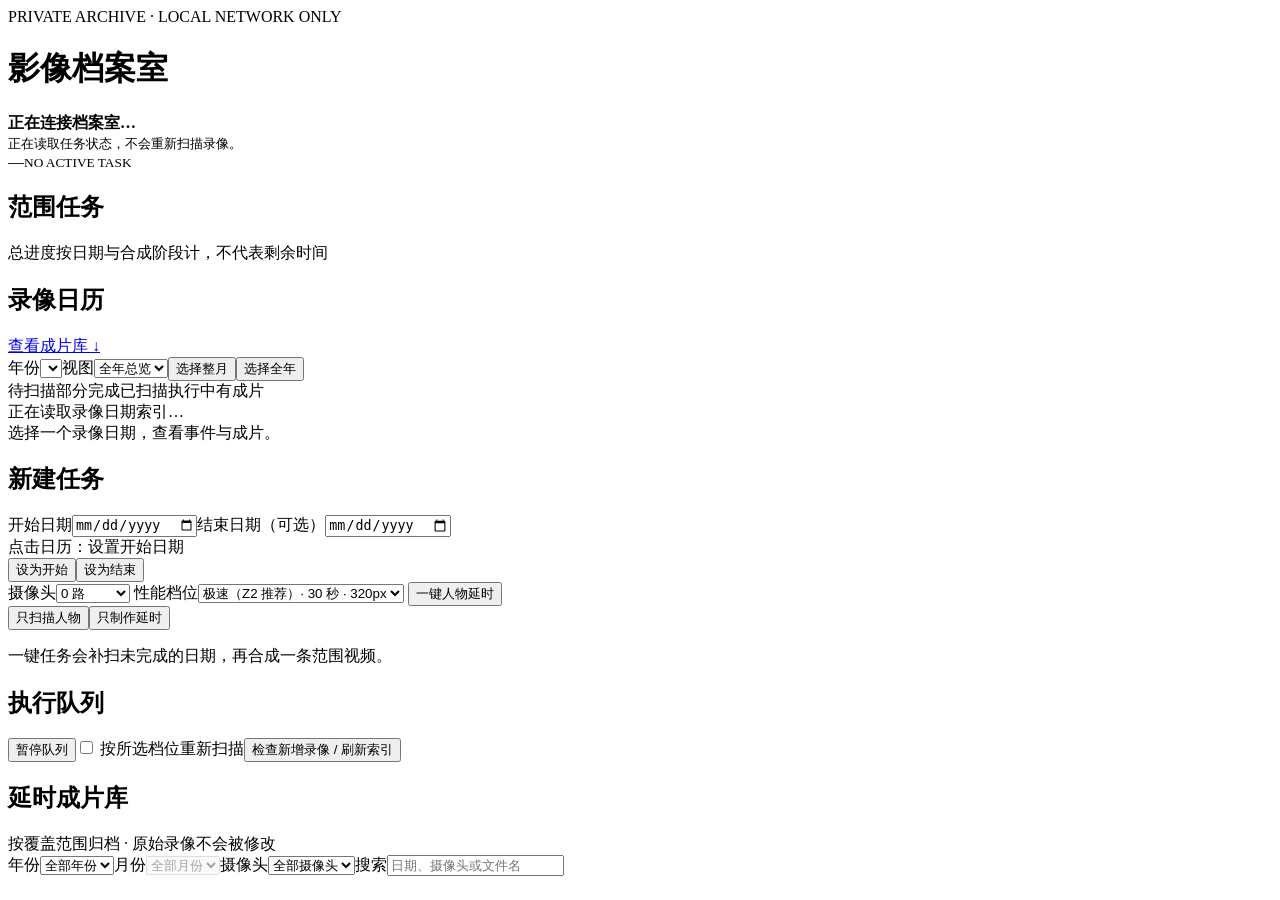
==== commit fac9655f: "Add archive calendar, range plan progress and searchable film library" ====
--- a/app/web/index.html
+++ b/app/web/index.html
@@ -1,60 +1,37 @@
 <!doctype html>
 <html lang="zh-CN">
 <head>
-  <meta charset="utf-8"><meta name="viewport" content="width=device-width,initial-scale=1"><title>影像档案室</title>
-  <style>
-    :root{--ink:#1d2926;--paper:#f5f1e8;--line:#c5c1b6;--moss:#28604d;--sun:#e6673b;--cream:#fffdf7;--muted:#69736d;--gold:#edbd62}*{box-sizing:border-box}body{margin:0;background:linear-gradient(115deg,#ece7da,#f8f5ed 55%,#e6eee8);color:var(--ink);font:15px/1.5 "Avenir Next","PingFang SC",sans-serif}body:before{content:"";position:fixed;inset:0;opacity:.14;pointer-events:none;background-image:radial-gradient(#315047 .65px,transparent .7px);background-size:7px 7px}header{position:relative;padding:30px max(24px,calc((100vw - 1280px)/2));display:flex;justify-content:space-between;align-items:end;border-bottom:1px solid var(--line)}.eyebrow{color:var(--moss);font-size:11px;font-weight:800;letter-spacing:.16em}.clock{font:12px monospace;color:var(--muted)}h1{font:clamp(38px,5vw,66px)/.88 "Iowan Old Style","Palatino Linotype",serif;letter-spacing:-.07em;margin:5px 0 0}main{position:relative;max-width:1280px;margin:auto;padding:24px;display:grid;grid-template-columns:minmax(0,1fr) 360px;gap:24px}.panel{background:rgba(255,255,252,.76);border:1px solid var(--line);box-shadow:5px 6px 0 rgba(48,71,61,.08)}.panel h2{margin:0;padding:15px 18px;border-bottom:1px solid var(--line);font:700 17px "Iowan Old Style",serif}.mission{grid-column:1/-1;background:var(--ink);color:#f6f1e6;padding:20px 22px;display:grid;grid-template-columns:1fr auto;gap:20px;border-left:5px solid var(--sun);box-shadow:5px 6px 0 rgba(48,71,61,.18)}.mission.empty{border-left-color:var(--moss)}.mission b{font:700 19px "Iowan Old Style",serif}.mission small{color:#b7c5bd}.progress{height:8px;background:#42544d;margin:12px 0 6px;overflow:hidden}.progress i{display:block;height:100%;background:linear-gradient(90deg,var(--gold),var(--sun));transition:width .35s}.metric{text-align:right;font:700 34px/1 "Iowan Old Style",serif}.metric small{display:block;font:11px monospace;color:#c6d3ca}.dates{display:grid;grid-template-columns:repeat(auto-fill,minmax(150px,1fr));gap:1px;background:var(--line)}button{font:inherit}.date{padding:15px;border:0;background:var(--paper);text-align:left;cursor:pointer;transition:.16s}.date:hover,.date.active{background:#dceade;transform:translate(-2px,-2px);box-shadow:3px 3px 0 var(--moss)}.date strong{display:block;font:600 17px "Iowan Old Style",serif}.date small{color:var(--muted)}.state{display:inline-block;margin:5px 0 2px;padding:2px 6px;border-radius:99px;font:800 10px/1.25 "Avenir Next","PingFang SC",sans-serif;letter-spacing:.03em;background:#e6e6df;color:#52625a}.state.completed{background:#b6d9be;color:#174d37}.state.partial{background:#f7d49d;color:#704f12}.state.scanning{background:#f3b3a0;color:#77341f}.state.queued{background:#d6e3ef;color:#31546e}.state.exported{background:#f8d9a0;color:#704509}.details{min-height:320px;padding:18px}.empty{color:var(--muted);padding:45px;text-align:center}.event{display:grid;grid-template-columns:112px 1fr;gap:12px;padding:10px 0;border-bottom:1px dashed var(--line)}.event img{width:112px;height:68px;object-fit:cover;background:#d8d5ca}video{width:100%;max-height:360px;background:#17231f;margin:8px 0}.form{padding:18px;display:grid;gap:12px}label{display:grid;gap:5px;color:var(--muted);font-size:12px;font-weight:700}select,input{padding:10px;border:1px solid var(--line);background:white;color:var(--ink)}.camera-hint{margin-top:-7px;color:var(--moss);font-size:11px;font-weight:700}.range-picker{display:grid;gap:6px}.range-hint{font-size:11px;color:var(--moss);font-weight:800}.range-actions{display:grid;grid-template-columns:1fr 1fr;gap:6px}.range-target{border:1px solid var(--line);padding:7px;background:var(--cream);color:var(--muted);font-size:11px;cursor:pointer}.range-target.active{background:var(--moss);border-color:var(--moss);color:white}.actions{display:grid;grid-template-columns:1fr 1fr;gap:8px}.action{border:0;padding:12px;color:white;background:var(--moss);font-weight:800;cursor:pointer}.action.export{background:var(--sun)}button:disabled{opacity:.45;cursor:not-allowed}.notice{margin:0 18px 18px;color:var(--sun);font-size:12px}.tasks,.timelapses{padding:8px 18px 18px;max-height:390px;overflow:auto}.task,.timelapse{padding:12px 0;border-bottom:1px dashed var(--line)}.task b,.timelapse b{font-size:13px}.task-detail{display:block;margin-top:5px;color:var(--muted);font:11px/1.4 monospace;white-space:pre-wrap;word-break:break-word}.tag{padding:2px 6px;border-radius:99px;font-size:10px;background:#e6e6df}.tag.running{background:#f7d49d}.tag.completed{background:#b6d9be}.tag.failed,.tag.cancelled,.tag.interrupted,.tag.blocked{background:#f2b6a5}.timelapse{display:grid;grid-template-columns:1fr auto;gap:8px;align-items:center}.timelapse small{display:block;color:var(--muted);font:11px monospace}.watch{padding:5px 8px;border:1px solid var(--moss);color:var(--moss);font-size:11px;font-weight:800;text-decoration:none;white-space:nowrap}.cancel{float:right;border:1px solid var(--sun);color:var(--sun);background:transparent;padding:3px 7px;cursor:pointer;font-size:11px}.mini{display:flex;justify-content:space-between;gap:8px;font:11px monospace;color:var(--muted);margin-top:6px}@media(max-width:800px){main{grid-template-columns:1fr}.mission{grid-template-columns:1fr}.metric{text-align:left}header{align-items:start;flex-direction:column;gap:12px}}
-  </style>
+  <meta charset="utf-8"><meta name="viewport" content="width=device-width,initial-scale=1">
+  <title>影像档案室</title><link rel="stylesheet" href="/web/style.css"><script defer src="/web/app.js"></script>
 </head>
 <body>
   <header><div><div class="eyebrow">PRIVATE ARCHIVE · LOCAL NETWORK ONLY</div><h1>影像档案室</h1></div><div class="clock" id="clock"></div></header>
   <main>
-    <section id="mission" class="mission empty"><div><b>等待你的第一项指令</b><div class="progress"><i style="width:0%"></i></div><small>选择日期并开始扫描，系统会显示实时进度和预计剩余时间。</small></div><div class="metric">—<small>NO ACTIVE TASK</small></div></section>
-    <section class="panel"><h2>日期索引 <small id="dateCount"></small></h2><div class="dates" id="dates"></div><div class="details" id="details"><div class="empty">正在读取录像日期索引…</div></div></section>
+    <section id="mission" class="mission empty" aria-label="当前执行状态"><div><b id="missionTitle">正在连接档案室…</b><div class="progress"><i id="missionBar"></i></div><small id="missionText">正在读取任务状态，不会重新扫描录像。</small></div><div class="metric"><span id="missionPercent">—</span><small id="elapsed">NO ACTIVE TASK</small></div></section>
+    <section class="panel wide" aria-labelledby="plansHeading"><div class="panel-heading"><h2 id="plansHeading">范围任务 <small id="planCount"></small></h2><span class="subtle">总进度按日期与合成阶段计，不代表剩余时间</span></div><div id="plans" class="plans"></div><div id="planPager" class="pager"></div></section>
+    <section class="panel archive" aria-labelledby="archiveHeading">
+      <div class="panel-heading"><h2 id="archiveHeading">录像日历 <small id="dateCount"></small></h2><a class="text-link" href="#library">查看成片库 ↓</a></div>
+      <div class="archive-tools"><label>年份<select id="yearSelect" aria-label="录像年份"></select></label><label>视图<select id="monthSelect" aria-label="录像月份"><option value="">全年总览</option></select></label><button class="quiet" id="selectMonth">选择整月</button><button class="quiet" id="selectYear">选择全年</button></div>
+      <div id="archiveSummary" class="archive-summary"></div>
+      <div class="legend"><span><i class="pending"></i>待扫描</span><span><i class="partial"></i>部分完成</span><span><i class="completed"></i>已扫描</span><span><i class="scanning"></i>执行中</span><span><i class="exported"></i>有成片</span></div>
+      <div id="dates" class="dates"><div class="empty">正在读取录像日期索引…</div></div><div class="details" id="details"><div class="empty">选择一个录像日期，查看事件与成片。</div></div>
+    </section>
     <aside>
-      <section class="panel"><h2>新建任务</h2><div class="form"><label>开始日期<input id="dateSelect" type="date"></label><label>结束日期（扫描与延时均可选）<input id="endDate" type="date"></label><div class="range-picker"><span class="range-hint" id="rangeHint">点击日期：设置开始日期</span><div class="range-actions"><button class="range-target active" type="button" data-range-target="start">点日期设为开始</button><button class="range-target" type="button" data-range-target="end">点日期设为结束</button></div></div><label>摄像头<select id="cameraSelect"><option value="0">0 路</option><option value="10">10 路</option><option value="legacy">历史录像（无摄像头编号）</option></select></label><small class="camera-hint" id="cameraHint"></small><label>性能档位<select id="profile"><option value="archive">超极速（历史回放）· 120 秒抽帧 · 256px</option><option value="turbo" selected>极速（Z2 推荐）· 30 秒抽帧 · 320px</option><option value="balanced">平衡 · 10 秒抽帧 · 416px</option><option value="precise">精细 · 5 秒抽帧 · 640px</option></select></label><div class="actions"><button class="action" id="timelapse" style="grid-column:1/-1;background:#1d2926">一键人物延时</button><button class="action" id="scan">扫描范围人物</button><button class="action export" id="export">制作范围延时</button></div></div><p class="notice" id="notice">一键人物延时会自动扫描范围内尚未完成的日期，再合成为一条视频；下方两个按钮用于单独控制。</p></section>
-      <section class="panel"><h2>任务队列 <small id="queueCount"></small></h2><div class="form"><button class="action" id="queueToggle">暂停队列</button><label style="display:flex;align-items:center;gap:8px"><input id="forceScan" type="checkbox"> 按所选档位重新扫描（替换该文件旧结果）</label><button class="range-target" id="refreshIndex">检查新增录像 / 刷新索引</button></div><div class="tasks" id="tasks"></div></section>
-      <section class="panel"><h2>延时成片 <small id="timelapseCount"></small></h2><div class="timelapses" id="timelapses"></div></section>
+      <section class="panel"><h2>新建任务</h2><div class="form">
+        <label>开始日期<input id="dateSelect" type="date"></label><label>结束日期（可选）<input id="endDate" type="date"></label>
+        <div class="range-picker"><span id="rangeHint" class="range-hint">点击日历：设置开始日期</span><div class="actions"><button class="range-target active" type="button" data-range-target="start">设为开始</button><button class="range-target" type="button" data-range-target="end">设为结束</button></div></div><small id="rangeSummary" class="subtle"></small>
+        <label>摄像头<select id="cameraSelect"><option value="0">0 路</option><option value="10">10 路</option><option value="legacy">历史录像</option></select></label><small class="camera-hint" id="cameraHint"></small>
+        <label>性能档位<select id="profile"><option value="archive">超极速 · 120 秒抽帧 · 256px</option><option value="turbo" selected>极速（Z2 推荐）· 30 秒 · 320px</option><option value="balanced">平衡 · 10 秒 · 416px</option><option value="precise">精细 · 5 秒 · 640px</option></select></label>
+        <button class="action primary" id="timelapse">一键人物延时</button><div class="actions"><button class="action" id="scan">只扫描人物</button><button class="action export" id="export">只制作延时</button></div>
+      </div><p class="notice" id="notice" role="status">一键任务会补扫未完成的日期，再合成一条范围视频。</p></section>
+      <section class="panel queue"><h2>执行队列 <small id="queueCount"></small></h2><div class="form compact"><button class="action" id="queueToggle">暂停队列</button><label class="check"><input id="forceScan" type="checkbox"> 按所选档位重新扫描</label><button class="quiet" id="refreshIndex">检查新增录像 / 刷新索引</button></div><div class="tasks" id="tasks"></div><div class="pager" id="taskPager"></div></section>
     </aside>
+    <section class="panel wide" id="library" aria-labelledby="libraryHeading">
+      <div class="panel-heading"><h2 id="libraryHeading">延时成片库 <small id="timelapseCount"></small></h2><span class="subtle">按覆盖范围归档 · 原始录像不会被修改</span></div>
+      <div class="library-tools"><label>年份<select id="libraryYear"><option value="">全部年份</option></select></label><label>月份<select id="libraryMonth" disabled><option value="">全部月份</option></select></label><label>摄像头<select id="libraryCamera"><option value="">全部摄像头</option></select></label><label class="search">搜索<input id="librarySearch" type="search" placeholder="日期、摄像头或文件名"></label></div>
+      <div id="timelapses" class="timelapses"></div><div id="libraryPager" class="pager"></div>
+    </section>
   </main>
-  <script>
-    let overview={dates:[],tasks:[],profiles:{},diagnostics:{}},selected='',detailSignature='',rangeTarget='start',overviewLoading=false,statusLoading=false;
-    const $=s=>document.querySelector(s),fmt=d=>`${d.slice(0,4)}.${d.slice(4,6)}.${d.slice(6)}`,inputDate=d=>`${d.slice(0,4)}-${d.slice(4,6)}-${d.slice(6)}`;
-    const time=s=>s==null?'计算中':s<60?`${Math.ceil(s)} 秒`:`${Math.floor(s/60)} 分 ${Math.ceil(s%60)} 秒`;
-    const elapsed=(task,progress)=>Math.max(progress?.elapsed_seconds||0,task.started_at?(Date.now()-new Date(task.started_at).getTime())/1000:0,0);
-    const esc=value=>String(value??'').replace(/[&<>"']/g,c=>({'&':'&amp;','<':'&lt;','>':'&gt;','"':'&quot;',"'":'&#39;'}[c]));
-    const statusText={queued:'等待中',running:'运行中',completed:'已完成',partial:'部分完成 · 有失败文件',failed:'失败',cancelled:'已取消',interrupted:'已中断',paused:'已暂停',blocked:'等待前置扫描修复'};
-    const scanStateText=d=>{const count=d.total_files?` · ${d.processed_files}/${d.total_files} 文件`:'';return d.scan_status==='completed'?`已完成${count}`:d.scan_status==='partial'?`部分完成${count}`:d.scan_status==='scanning'?`扫描中${count}`:d.scan_status==='queued'?'已排队':'待扫描'};
-    const rangeLabel=item=>item.start_date===item.end_date?fmt(item.start_date):`${fmt(item.start_date)} — ${fmt(item.end_date)}`;
-    const fileSize=size=>size>=1024*1024*1024?`${(size/1024/1024/1024).toFixed(1)} GB`:`${Math.max(1,size/1024/1024).toFixed(1)} MB`;
-    const setContent=(selector,html,bind)=>{const node=$(selector);if(node.innerHTML===html)return;node.innerHTML=html;if(bind)bind()};
-    async function api(url,opts={}){const controller=new AbortController(),timer=setTimeout(()=>controller.abort(),15000);try{const r=await fetch(url,{...opts,signal:controller.signal,cache:'no-store'});if(r.status===401){location.href='/login';throw Error('登录已过期')}const d=await r.json();if(!r.ok)throw Error(d.error||'请求失败');return d}finally{clearTimeout(timer)}}
-    function active(){return overview.tasks.find(t=>t.status==='running')}
-    function render(){const run=active(),p=run?.progress||{},phase=run?.kind==='export'?'正在合成延时视频':p.phase==='starting'?'正在准备扫描':'正在扫描人物',d=overview.diagnostics||{},visible=overview.dates.slice(0,60),source=overview.indexing?`${d.message||'正在后台建立录像索引…'} 正在静默校验。`:d.available?`容器看到 ${d.mp4_files||0} 个 MP4，其中 ${d.recognized_files||0} 个文件名可识别。`:`${d.message||'录像源诊断尚未返回'}`;
-      const mission=run?`<div><b>${phase} · ${fmt(run.date)}${run.camera?' · '+esc(run.camera)+'路':''}</b><div class="progress"><i style="width:${p.percent||0}%"></i></div><small>${esc(p.current_file||'正在准备文件…')}<br>文件 ${p.file_index||0}/${p.total_files||'?'} · 抽帧 ${p.samples||p.frames||0}/${p.estimated_samples||'?'} · YOLO ${p.yolo_inferences||0} 次 · ETA ${time(p.eta_seconds)}</small></div><div class="metric">${p.percent??0}%<small id="elapsed">${time(elapsed(run,p))} 已运行</small></div>`:`<div><b>${overview.queue_paused?'队列已暂停':overview.indexing?'正在建立录像索引':'等待下一项任务'}</b><div class="progress"><i style="width:${overview.indexing?35:0}%"></i></div><small>${esc(source)}</small></div><div class="metric">${overview.indexing?'…':'—'}<small>${overview.queue_paused?'PAUSED':overview.indexing?'INDEXING':'NO ACTIVE TASK'}</small></div>`;
-      $('#mission').className='mission'+(run?'':' empty');setContent('#mission',mission);
-      if(!selected)setContent('#details',`<div class="empty">${overview.dates.length?'点击日期查看人物事件与延时成片。':overview.indexing?'正在读取录像日期索引…':'暂无可用日期，请检查录像挂载或刷新索引。'}</div>`);
-      $('#dateCount').textContent=overview.dates.length?`· 最近 60 / 共 ${overview.dates.length} 天`:'';
-      const dates=visible.map(day=>`<button class="date ${day.date===selected?'active':''}" data-date="${day.date}"><strong>${fmt(day.date)}</strong><span class="state ${day.scan_status}">${scanStateText(day)}</span>${day.timelapse_count?`<span class="state exported">已成片 ${day.timelapse_count}</span>`:''}<small>${day.events?`${day.events} 个事件 · ${day.cameras.join('/')} 路`:'尚未检测到人物事件'}</small></button>`).join('')||`<div class="empty">${overview.indexing?'正在读取历史录像日期，完成后会自动显示。':`未建立日期索引。${source}`}</div>`;
-      setContent('#dates',dates,()=>document.querySelectorAll('[data-date]').forEach(button=>button.onclick=()=>pickDate(button.dataset.date)));
-      if(!$('#dateSelect').value&&overview.dates[0])$('#dateSelect').value=inputDate(overview.dates[0].date);
-      $('#queueCount').textContent=`· 待执行 ${overview.queued_count??overview.tasks.filter(t=>t.status==='queued').length}`;
-      $('#queueToggle').textContent=overview.queue_paused?'继续队列':'暂停队列';
-      const tasks=overview.tasks.map(task=>{const q=task.progress||{},retry=['failed','partial','interrupted','blocked','paused'].includes(task.status);return `<div class="task"><b>${task.kind==='scan'?'人物扫描':'延时导出'} · ${fmt(task.date)}${task.dates?.length>1?' — '+fmt(task.dates.at(-1)):''}${task.camera?' · '+esc(task.camera)+'路':''}</b>${['running','queued','paused','blocked'].includes(task.status)?`<button class="cancel" data-cancel="${task.id}">取消</button>`:''}${retry?`<button class="watch" data-retry="${task.id}">重试 / 继续</button>`:''}<br><span class="tag ${task.status}">${statusText[task.status]||esc(task.status)}</span> <small>${task.created_at}</small>${task.status==='running'?`<div class="mini"><span>${esc(q.current_file||'准备中')}</span><span>${q.percent??0}%</span></div>`:''}${task.detail?`<small class="task-detail">${esc(task.detail)}</small>`:''}</div>`}).join('')||'<div class="empty">尚无任务</div>';
-      setContent('#tasks',tasks,()=>{document.querySelectorAll('[data-cancel]').forEach(button=>button.onclick=()=>cancel(button.dataset.cancel));document.querySelectorAll('[data-retry]').forEach(button=>button.onclick=()=>retry(button.dataset.retry))});
-      const items=overview.timelapses||[];$('#timelapseCount').textContent=items.length?`· ${items.length} 条`:'';
-      const library=items.slice(0,12).map(item=>`<div class="timelapse"><div><b>${rangeLabel(item)} · ${item.camera} 路</b><small>${fileSize(item.size_bytes)} · ${item.created_at.replace('T',' ')}${item.status==='partial'?` · 部分完成（扫描失败 ${item.scan_failed_files||0}，读取失败 ${item.failed_files||0}）`:''}</small></div><a class="watch" target="_blank" rel="noopener" href="/media/${encodeURIComponent(item.name)}">立即观看</a></div>`).join('')||'<div class="empty">完成延时制作后，成片会显示在这里。</div>';
-      setContent('#timelapses',library);const start=$('#dateSelect').value.replaceAll('-',''),end=$('#endDate').value.replaceAll('-','')||start,rangeCameras=[...new Set(overview.dates.filter(day=>day.date>=start&&day.date<=end).flatMap(day=>day.cameras.length?day.cameras:day.source_cameras||[]))],oldCamera=$('#cameraSelect').value,allCameras=[...new Set(['0','10','legacy',...rangeCameras])];setContent('#cameraSelect',allCameras.map(c=>`<option value="${esc(c)}">${c==='legacy'?'历史录像':esc(c)+' 路'}</option>`).join(''));$('#cameraSelect').value=rangeCameras.length===1?rangeCameras[0]:oldCamera||'0';$('#cameraHint').textContent=rangeCameras.length===1?'已按录像范围选择摄像头。':rangeCameras.length?'范围内有多个摄像头，请选择。':'';$('#scan').disabled=!start;$('#timelapse').disabled=!start;$('#export').disabled=!start}
-    function setDateTarget(target){rangeTarget=target;$('#rangeHint').textContent=`点击日期：设置${target==='start'?'开始':'结束'}日期`;document.querySelectorAll('[data-range-target]').forEach(button=>button.classList.toggle('active',button.dataset.rangeTarget===target))}
-    function pickDate(date){if(rangeTarget==='start')$('#dateSelect').value=inputDate(date);else $('#endDate').value=inputDate(date);showDate(date)}
-    async function showDate(date,offset=0){selected=date;render();const data=await api('/api/date/'+date);if(date!==selected)return;const groups=data.events.events||{},events=Object.entries(groups).flatMap(([camera,list])=>list.map(event=>({...event,camera}))).sort((a,b)=>b.start.localeCompare(a.start)),page=events.slice(offset,offset+50),clips=data.exports.map(item=>`<video controls preload="metadata" src="/media/${encodeURIComponent(item.name)}"></video><small>${rangeLabel(item)} · ${item.camera} 路 · ${fileSize(item.size_bytes)}</small>`).join(''),rows=page.map(event=>`<div class="event"><img loading="lazy" src="/media/${event.thumbnail}" alt="事件缩略图"><div><b>${event.camera} 路 · ${event.start.slice(11)} — ${event.end.slice(11)}</b><br><small>检测命中 ${event.hits} 次</small></div></div>`).join(''),more=offset+page.length<events.length?`<button class="action" id="moreEvents">加载更多（已显示 ${offset+page.length}/${events.length}）</button>`:'';setContent('#details',`<h2>${fmt(date)} · 人物事件 ${events.length} 段</h2>${clips||''}<div>${rows||'<div class="empty">尚未扫描或没有检测到人物</div>'}</div>${more}`,()=>{const button=$('#moreEvents');if(button)button.onclick=()=>showDate(date,offset+50)});const day=overview.dates.find(item=>item.date===date);detailSignature=day&&`${day.events}:${day.ready}:${day.scan_status}:${day.timelapse_count}`}
-    async function load(statusOnly=false){if(statusOnly?statusLoading:overviewLoading)return;if(statusOnly)statusLoading=true;else overviewLoading=true;try{overview={...overview,...await api(statusOnly?'/api/status':'/api/overview')};const day=overview.dates.find(item=>item.date===selected),signature=day&&`${day.events}:${day.ready}:${day.scan_status}:${day.timelapse_count}`;render();if(!statusOnly&&selected&&signature&&signature!==detailSignature)showDate(selected).catch(e=>$('#notice').textContent=e.message)}catch(error){$('#notice').textContent=error.name==='AbortError'?'服务暂未响应，保留当前内容，稍后自动重试。':error.message}finally{if(statusOnly)statusLoading=false;else overviewLoading=false}}
-    async function task(kind){try{const date=$('#dateSelect').value.replaceAll('-',''),end_date=$('#endDate').value.replaceAll('-','');if(!date)throw Error('请选择开始日期');$('#notice').textContent='正在创建任务…';const result=await api('/api/tasks',{method:'POST',headers:{'Content-Type':'application/json'},body:JSON.stringify({kind,date,end_date,camera:$('#cameraSelect').value,profile:$('#profile').value,force:$('#forceScan').checked})});$('#notice').textContent=kind==='timelapse'?`一键计划已创建：先扫描 ${result.scan_created} 个日期，再合成 1 条范围延时视频。`:kind==='scan'?`已将 ${result.created} 个有录像的日期加入扫描队列。`:`已将 ${result.dates.length} 个日期的事件合并到延时任务。`;await load()}catch(error){$('#notice').textContent=error.message}}
-    async function retry(id){try{await api('/api/tasks/'+id+'/retry',{method:'POST'});await load(true)}catch(error){$('#notice').textContent=error.message}}
-    $('#queueToggle').onclick=async()=>{try{await api('/api/queue',{method:'POST',headers:{'Content-Type':'application/json'},body:JSON.stringify({action:overview.queue_paused?'resume':'pause'})});await load(true)}catch(error){$('#notice').textContent=error.message}};
-    $('#refreshIndex').onclick=async()=>{try{await api('/api/index',{method:'POST'});$('#notice').textContent='已请求在后台检查新增录像。';await load()}catch(error){$('#notice').textContent=error.message}};
-    async function cancel(id){if(!confirm('确定停止当前任务吗？已完成的结果会保留。'))return;try{await api('/api/tasks/'+id,{method:'DELETE'});$('#notice').textContent='正在停止任务…';await load()}catch(error){$('#notice').textContent=error.message}}
-    $('#timelapse').onclick=()=>task('timelapse');$('#scan').onclick=()=>task('scan');$('#export').onclick=()=>task('export');$('#dateSelect').onchange=()=>{const date=$('#dateSelect').value.replaceAll('-','');if(date)showDate(date).catch(e=>$('#notice').textContent=e.message)};$('#endDate').onchange=render;document.querySelectorAll('[data-range-target]').forEach(button=>button.onclick=()=>setDateTarget(button.dataset.rangeTarget));setDateTarget('start');setInterval(()=>load(true),2000);setInterval(()=>load(),20000);load();setInterval(()=>{const run=active();if(run&&$('#elapsed'))$('#elapsed').textContent=`${time(elapsed(run,run.progress))} 已运行`;$('#clock').textContent=new Date().toLocaleString('zh-CN',{hour12:false})},1000);
-  </script>
+  <dialog id="player"><div class="player-heading"><h2 id="playerTitle">延时成片</h2><button id="closePlayer" class="quiet">关闭</button></div><video id="playerVideo" controls playsinline preload="metadata"></video><p id="playerInfo" class="subtle"></p><a id="downloadVideo" class="watch" download>下载成片</a></dialog>
 </body>
 </html>
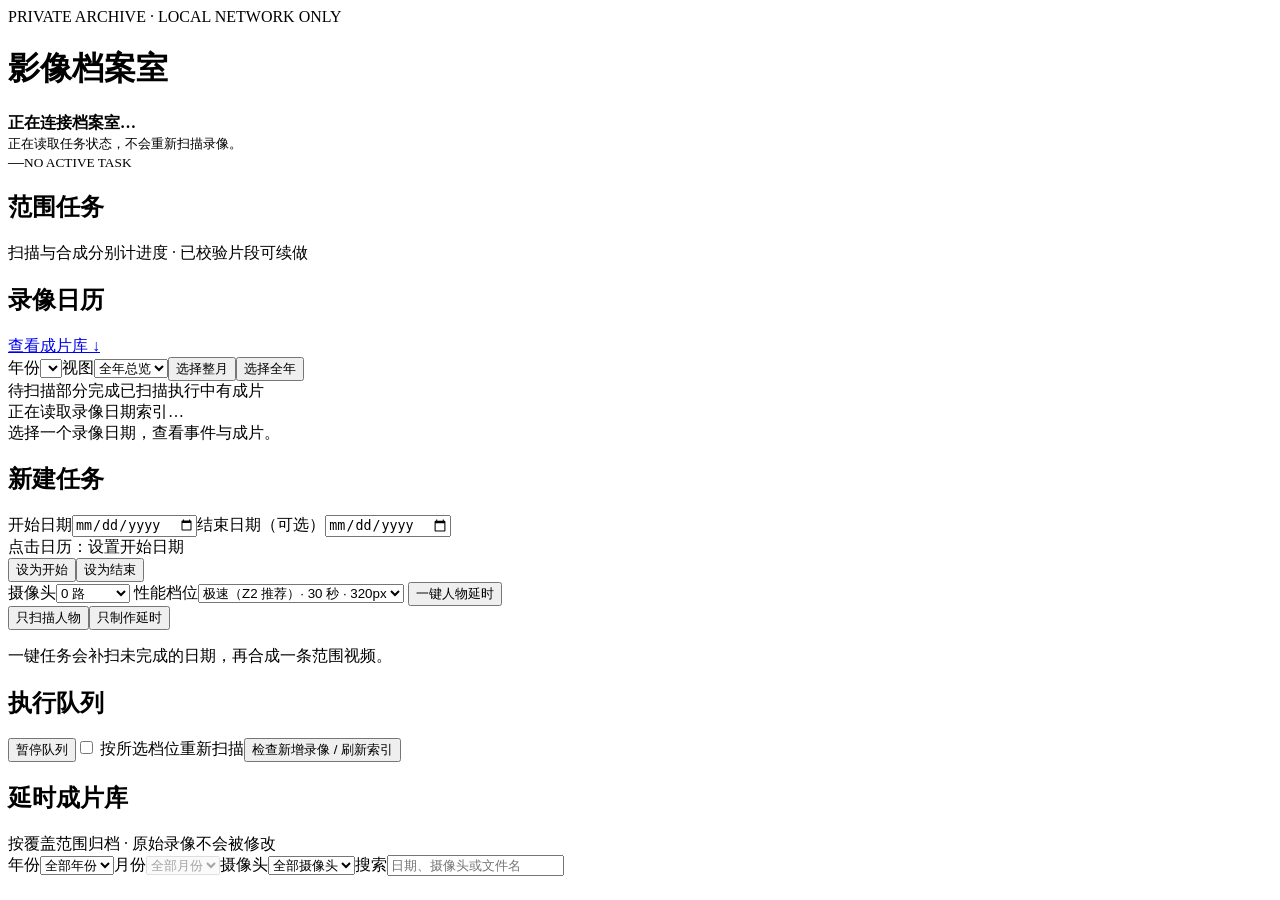
==== commit 5fdef089: "Add resumable timelapse fragments and honest stage progress" ====
--- a/app/web/index.html
+++ b/app/web/index.html
@@ -8,7 +8,7 @@
   <header><div><div class="eyebrow">PRIVATE ARCHIVE · LOCAL NETWORK ONLY</div><h1>影像档案室</h1></div><div class="clock" id="clock"></div></header>
   <main>
     <section id="mission" class="mission empty" aria-label="当前执行状态"><div><b id="missionTitle">正在连接档案室…</b><div class="progress"><i id="missionBar"></i></div><small id="missionText">正在读取任务状态，不会重新扫描录像。</small></div><div class="metric"><span id="missionPercent">—</span><small id="elapsed">NO ACTIVE TASK</small></div></section>
-    <section class="panel wide" aria-labelledby="plansHeading"><div class="panel-heading"><h2 id="plansHeading">范围任务 <small id="planCount"></small></h2><span class="subtle">总进度按日期与合成阶段计，不代表剩余时间</span></div><div id="plans" class="plans"></div><div id="planPager" class="pager"></div></section>
+    <section class="panel wide" aria-labelledby="plansHeading"><div class="panel-heading"><h2 id="plansHeading">范围任务 <small id="planCount"></small></h2><span class="subtle">扫描与合成分别计进度 · 已校验片段可续做</span></div><div id="plans" class="plans"></div><div id="planPager" class="pager"></div></section>
     <section class="panel archive" aria-labelledby="archiveHeading">
       <div class="panel-heading"><h2 id="archiveHeading">录像日历 <small id="dateCount"></small></h2><a class="text-link" href="#library">查看成片库 ↓</a></div>
       <div class="archive-tools"><label>年份<select id="yearSelect" aria-label="录像年份"></select></label><label>视图<select id="monthSelect" aria-label="录像月份"><option value="">全年总览</option></select></label><button class="quiet" id="selectMonth">选择整月</button><button class="quiet" id="selectYear">选择全年</button></div>
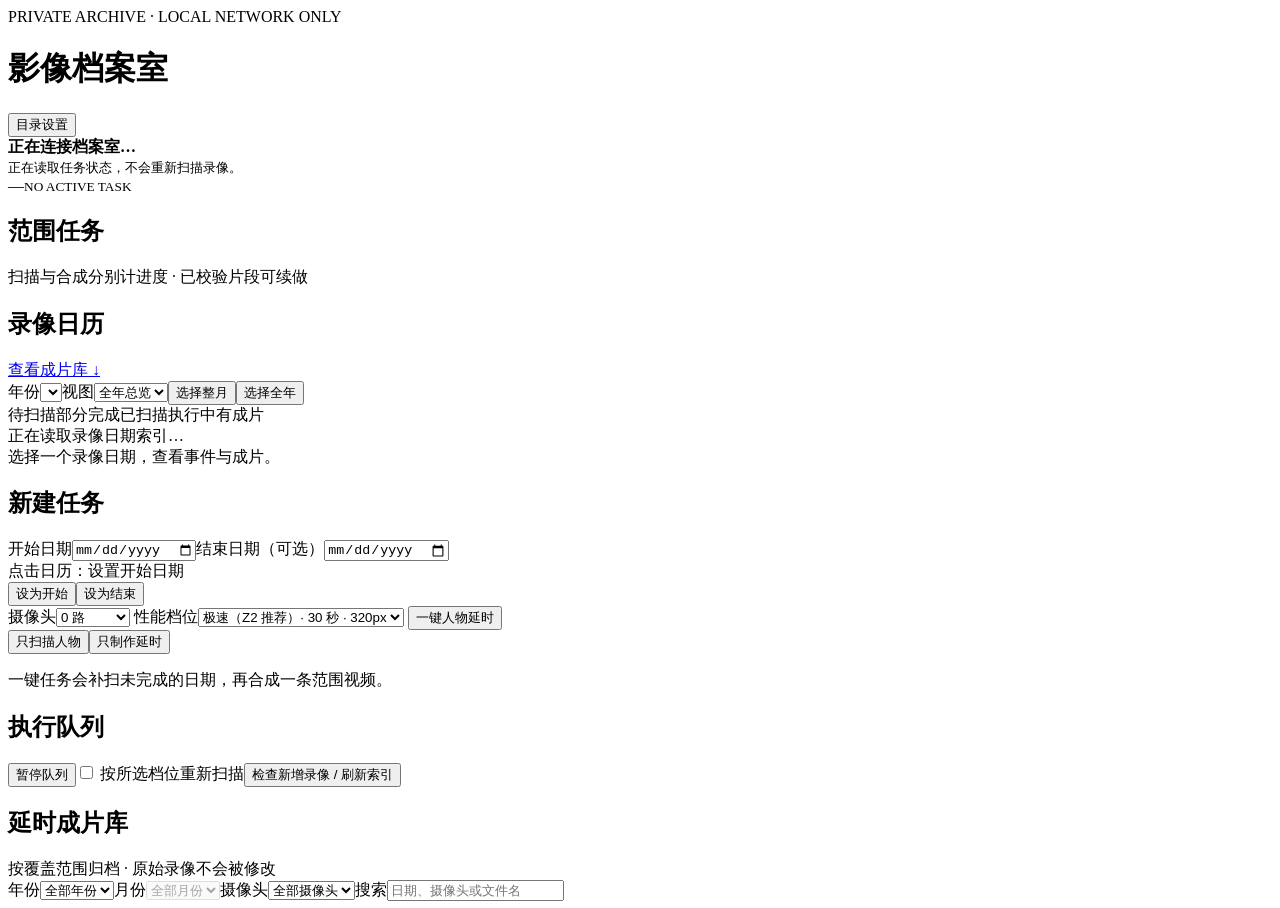
==== commit d5259c6d: "feat: configure recording and export directories in web console" ====
--- a/app/web/index.html
+++ b/app/web/index.html
@@ -5,7 +5,7 @@
   <title>影像档案室</title><link rel="stylesheet" href="/web/style.css"><script defer src="/web/app.js"></script>
 </head>
 <body>
-  <header><div><div class="eyebrow">PRIVATE ARCHIVE · LOCAL NETWORK ONLY</div><h1>影像档案室</h1></div><div class="clock" id="clock"></div></header>
+  <header><div><div class="eyebrow">PRIVATE ARCHIVE · LOCAL NETWORK ONLY</div><h1>影像档案室</h1></div><div class="header-tools"><button class="quiet" id="openDirectories">目录设置</button><div class="clock" id="clock"></div></div></header>
   <main>
     <section id="mission" class="mission empty" aria-label="当前执行状态"><div><b id="missionTitle">正在连接档案室…</b><div class="progress"><i id="missionBar"></i></div><small id="missionText">正在读取任务状态，不会重新扫描录像。</small></div><div class="metric"><span id="missionPercent">—</span><small id="elapsed">NO ACTIVE TASK</small></div></section>
     <section class="panel wide" aria-labelledby="plansHeading"><div class="panel-heading"><h2 id="plansHeading">范围任务 <small id="planCount"></small></h2><span class="subtle">扫描与合成分别计进度 · 已校验片段可续做</span></div><div id="plans" class="plans"></div><div id="planPager" class="pager"></div></section>
@@ -33,5 +33,23 @@
     </section>
   </main>
   <dialog id="player"><div class="player-heading"><h2 id="playerTitle">延时成片</h2><button id="closePlayer" class="quiet">关闭</button></div><video id="playerVideo" controls playsinline preload="metadata"></video><p id="playerInfo" class="subtle"></p><a id="downloadVideo" class="watch" download>下载成片</a></dialog>
+  <dialog id="directoryDialog" aria-labelledby="directoryTitle">
+    <div class="player-heading"><div><div class="eyebrow">STORAGE · LOCAL ONLY</div><h2 id="directoryTitle">录像与成片目录</h2></div><button id="closeDirectories" class="quiet" type="button">关闭</button></div>
+    <p class="directory-intro">选择容器已挂载的目录。原始录像只读；修改设置不会移动或删除文件。</p>
+    <form id="directoryForm" class="directory-form">
+      <label for="scanDirectory">扫描目录 <span class="subtle">递归读取其中的录像</span></label>
+      <div class="directory-input"><input id="scanDirectory" required placeholder="/input" autocomplete="off" spellcheck="false"><button class="quiet" data-browse-kind="scan" type="button">浏览</button></div>
+      <div id="scanMounts" class="mounts"></div>
+      <label for="exportDirectory">成片输出目录 <span class="subtle">只影响今后生成的视频</span></label>
+      <div class="directory-input"><input id="exportDirectory" required placeholder="/output" autocomplete="off" spellcheck="false"><button class="quiet" data-browse-kind="export" type="button">浏览</button></div>
+      <div id="exportMounts" class="mounts"></div>
+      <div id="directoryBrowser" class="directory-browser" hidden></div>
+      <div class="storage-note"><b>索引与任务保留在原位置</b><p id="stateDirectory"></p><p>旧成片继续显示，已完成的扫描与缓存不会清空。修改扫描目录后会建立对应索引；Mac 协处理也须选择相同的录像目录。</p></div>
+      <div id="directoryDiagnostics" class="directory-diagnostics"></div>
+      <p id="directoryNotice" role="status" aria-live="polite"></p>
+      <div class="directory-actions"><button class="quiet" id="directoryRefresh" type="button">检查新增录像</button><button class="action" id="saveDirectories" type="submit">保存目录设置</button></div>
+    </form>
+    <details class="mount-help"><summary>NAS 上有录像，但这里看不到？</summary><p>NAS 路径不是容器路径。先在 Compose 中将录像目录只读挂载到 <code>/input</code> 或 <code>/recordings</code>，将额外成片目录可写挂载到 <code>/exports</code>，重新创建容器后再选择。不要把整个 NAS 或 Docker socket 挂载进来。</p><p>新文件放入当前扫描目录后，点击“检查新增录像”。文件名需包含录像起止时间；支持 <code>.mp4</code> 和 <code>.MP4</code>。</p></details>
+  </dialog>
 </body>
 </html>
